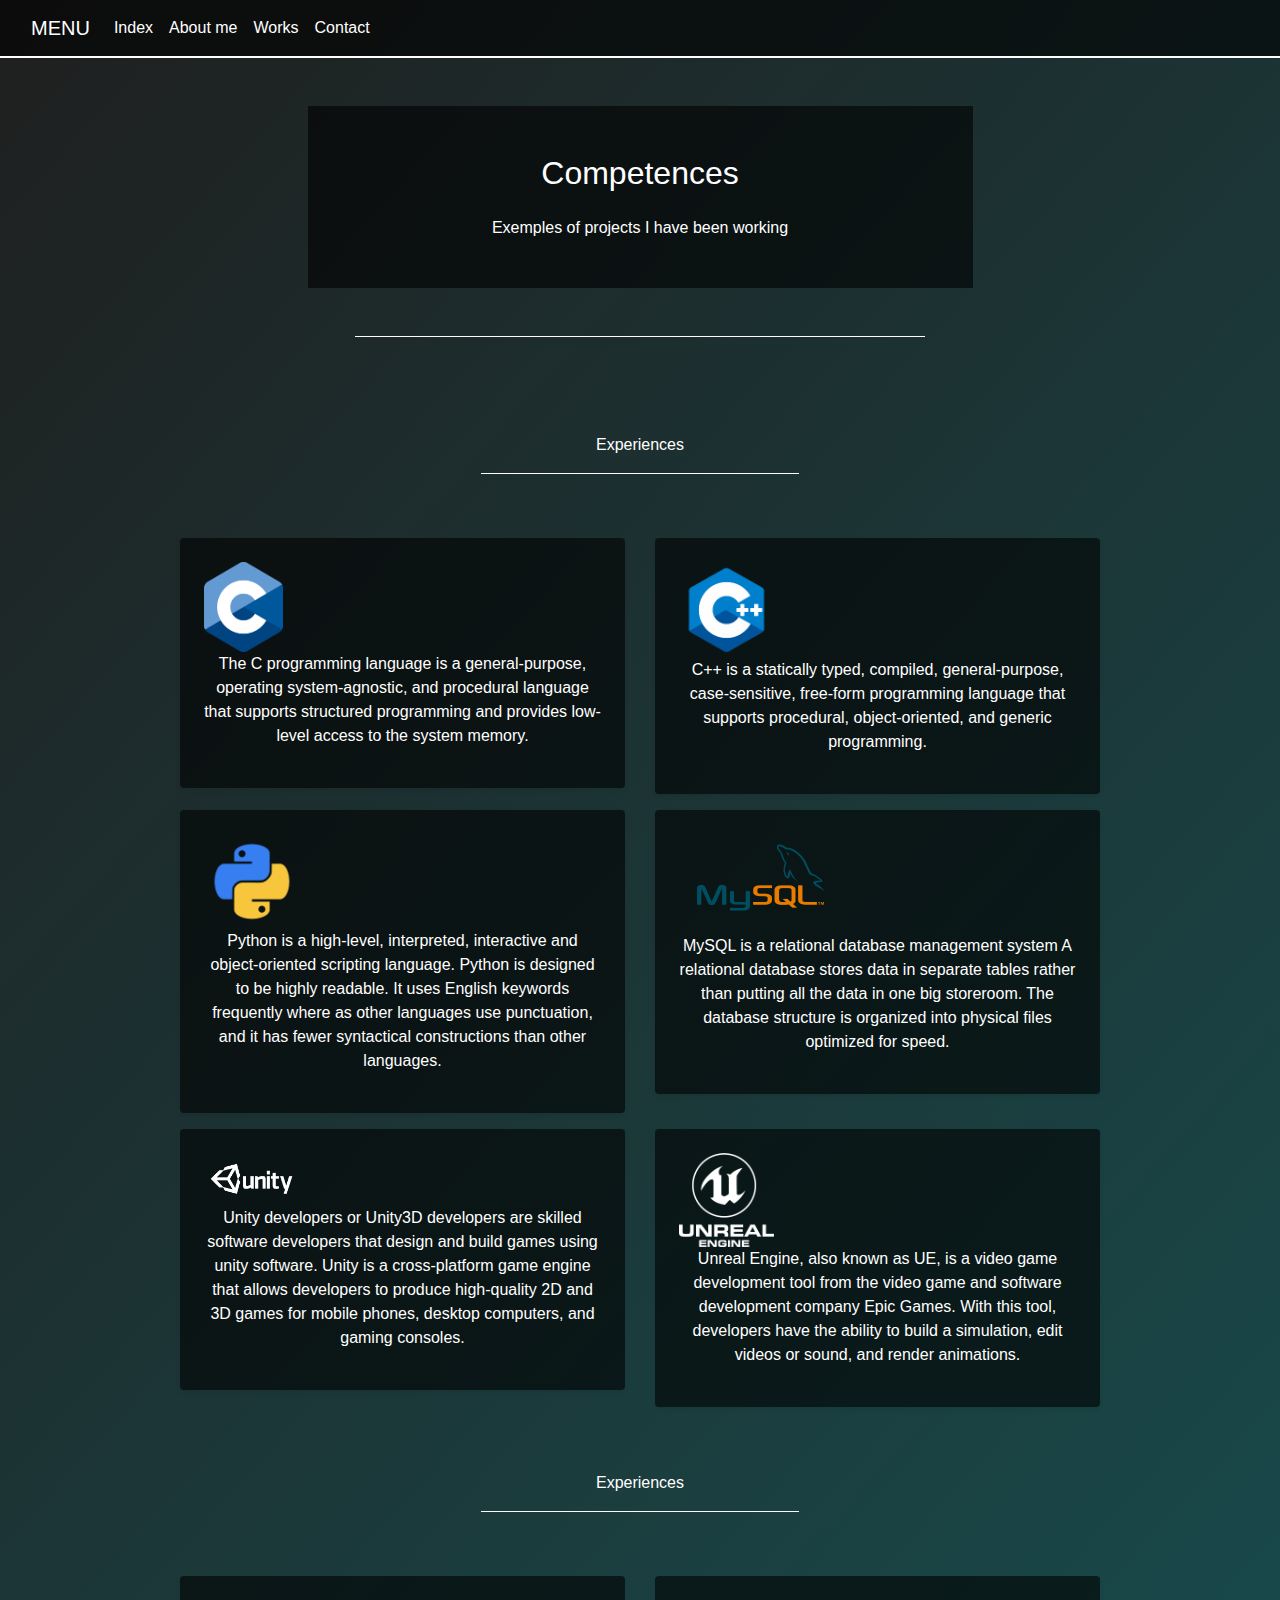
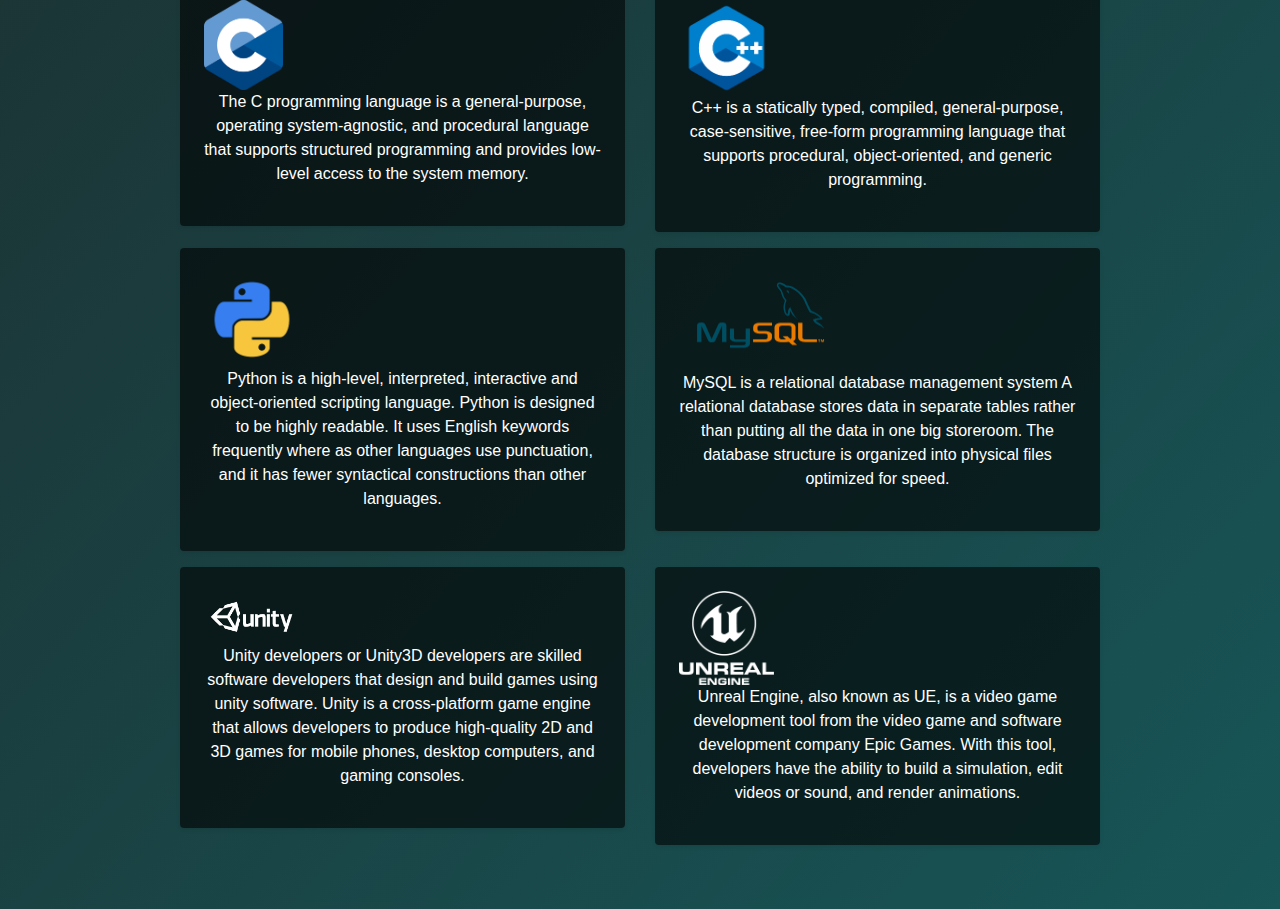
==== about.html @ 414ab6cb "v3" ====
<!doctype html>
<html lang="en">

<head>
  <!-- Required Meta Tags -->
  <meta charset="utf-8">
  <meta name="viewport" content="width=device-width, initial-scale=1">

  <!-- Document Title, Description, and Author -->
  <title>TRAN Jimmy</title>
  <meta name="description" content="portfolio">
  <meta name="author" content="Jimmy">

  <link rel="stylesheet" href="https://cdn.jsdelivr.net/npm/bootstrap@4.3.1/dist/css/bootstrap.min.css" integrity="sha384-ggOyR0iXCbMQv3Xipma34MD+dH/1fQ784/j6cY/iJTQUOhcWr7x9JvoRxT2MZw1T" crossorigin="anonymous">
  <link rel="stylesheet" href="assets/css/styles.css">

</head>

<body class="diagonal-gradient-background">
  <!-- Header -->
  <header id="header">

    <!-- Navbar 1 - Bootstrap Brain Component -->
    <nav class="navbar navbar-expand-lg navbar-light " style="border-bottom: 2px solid #ffffff; background: rgba(0, 0, 0, 0.6)">
      <div class="container-fluid ">
        <a class="navbar-brand text-white" href="#">MENU</a>
        <button class="navbar-toggler" type="button" data-bs-toggle="collapse" data-bs-target="#navbarNav" aria-controls="navbarNav" aria-expanded="false" aria-label="Toggle navigation">
          <span class="navbar-toggler-icon"></span>
        </button>
        <div class="collapse navbar-collapse" id="navbarNav">
          <ul class="navbar-nav">
            <li class="nav-item">
              <a class="nav-link text-white" href="index.html">Index</a>
            </li>
            <li class="nav-item">
              <a class="nav-link text-white" href="about.html">About me</a>
            </li>
            <li class="nav-item">
              <a class="nav-link text-white" href="portfolio.html">Works</a>
            </li>
            <li class="nav-item">
              <a class="nav-link text-white" href="contact.html">Contact</a>
            </li>
          </ul>
        </div>
      </div>
    </nav>



  </header>

  <!-- Main -->
  <main id="main">



    <!-- Skill 1 - Bootstrap Brain Component -->
    <section class=" py-5 py-md-8 py-xl-10">
      <div class="container">
        <div class="row justify-content-md-center">
          <div class="col-12 col-md-10 col-lg-8 col-xl-7 col-xxl-6" style="background: rgba(0, 0, 0, 0.6)">
            <h2 class="mt-5 mb-4 display-5 text-center text-white ">Competences</h2>
            <p class="text-white mb-5 text-center">Exemples of projects I have been working</p>
          </div>
          <hr class="w-50 mx-auto mb-5 mt-5 mb-xl-9 border-white">
        </div>
      </div>

      <section class=" py-5 py-md-8 py-xl-10">
        <div class="container">
          <div class="row justify-content-md-center">
            <div class="col-12 col-md-10 col-lg-8 col-xl-7 col-xxl-6">
              <p>Experiences</p>
              <hr class="w-50 mx-auto  border-white">
            </div>
          </div>
        </div>
      </section>

      <div class="container overflow-hidden">
        <div class="row justify-content-xl-center gy-3 gy-sm-4">
          <div class="col-12 col-sm-6 col-xl-5 mb-3">
            <div class=" rounded shadow-sm p-3 p-md-4 p-xxl-5" style="background: rgba(0, 0, 0, 0.6)">
              <img class="card-img-top" style="width: 20%" src="assets/img/logo/c.png" alt="Card image cap">
              <p>The C programming language is a general-purpose, operating system-agnostic, and procedural language that supports structured programming and provides low-level access to the system memory.</p>

            </div>
          </div>
          <div class="col-12 col-sm-6 col-xl-5 mb-3">
            <div class=" rounded shadow-sm p-3 p-md-4 p-xxl-5" style="background: rgba(0, 0, 0, 0.6)">
              <img class="card-img-top" style="width: 24%" src="assets/img/logo/cpp.png" alt="Card image cap">
              <p>C++ is a statically typed, compiled, general-purpose, case-sensitive, free-form programming language that supports procedural, object-oriented, and generic programming.</p>

            </div>
          </div>
          <div class="col-12 col-sm-6 col-xl-5 mb-3">
            <div class=" rounded shadow-sm p-3 p-md-4 p-xxl-5" style="background: rgba(0, 0, 0, 0.6)">
              <img class="card-img-top" style="width: 24%" src="assets/img/logo/python.png" alt="Card image cap">
              <p>Python is a high-level, interpreted, interactive and object-oriented scripting language. Python is designed to be highly readable. It uses English keywords frequently where as other languages use punctuation, and it has fewer syntactical constructions than other languages.</p>

            </div>
          </div>
          <div class="col-12 col-sm-6 col-xl-5 mb-3">
            <div class=" rounded shadow-sm p-3 p-md-4 p-xxl-5" style="background: rgba(0, 0, 0, 0.6)">
              <img class="card-img-top" style="width: 40%" src="assets/img/logo/mysql.png" alt="Card image cap">
              <p>MySQL is a relational database management system
                A relational database stores data in separate tables rather than putting all the data in one big storeroom. The database structure is organized into physical files optimized for speed.</p>

            </div>
          </div>
          <div class="col-12 col-sm-6 col-xl-5 mb-3">
            <div class=" rounded shadow-sm p-3 p-md-4 p-xxl-5" style="background: rgba(0, 0, 0, 0.6)">
              <img class="card-img-top" style="width: 24%" src="assets/img/logo/unity.png" alt="Card image cap">
            <p>Unity developers or Unity3D developers are skilled software developers that design and build games using unity software. Unity is a cross-platform game engine that allows developers to produce high-quality 2D and 3D games for mobile phones, desktop computers, and gaming consoles.</p>

          </div>
        </div>
          <div class="col-12 col-sm-6 col-xl-5 mb-3">
            <div class=" rounded shadow-sm p-3 p-md-4 p-xxl-5" style="background: rgba(0, 0, 0, 0.6)">
              <img class="card-img-top" style="width: 24%" src="assets/img/logo/unreal.png" alt="Card image cap">
              <p>Unreal Engine, also known as UE, is a video game development tool from the video game and software development company Epic Games. With this tool, developers have the ability to build a simulation, edit videos or sound, and render animations.</p>

            </div>
          </div>
        </div>
      </div>



      <section class=" py-5 py-md-8 py-xl-10">
        <div class="container">
          <div class="row justify-content-md-center">
            <div class="col-12 col-md-10 col-lg-8 col-xl-7 col-xxl-6">
              <p>Experiences</p>
              <hr class="w-50 mx-auto  border-white">
            </div>
          </div>
        </div>
      </section>

      <div class="container overflow-hidden">
        <div class="row justify-content-xl-center gy-3 gy-sm-4">
          <div class="col-12 col-sm-6 col-xl-5 mb-3">
            <div class=" rounded shadow-sm p-3 p-md-4 p-xxl-5" style="background: rgba(0, 0, 0, 0.6)">
              <img class="card-img-top" style="width: 20%" src="assets/img/logo/c.png" alt="Card image cap">
              <p>The C programming language is a general-purpose, operating system-agnostic, and procedural language that supports structured programming and provides low-level access to the system memory.</p>

            </div>
          </div>
          <div class="col-12 col-sm-6 col-xl-5 mb-3">
            <div class=" rounded shadow-sm p-3 p-md-4 p-xxl-5" style="background: rgba(0, 0, 0, 0.6)">
              <img class="card-img-top" style="width: 24%" src="assets/img/logo/cpp.png" alt="Card image cap">
              <p>C++ is a statically typed, compiled, general-purpose, case-sensitive, free-form programming language that supports procedural, object-oriented, and generic programming.</p>

            </div>
          </div>
          <div class="col-12 col-sm-6 col-xl-5 mb-3">
            <div class=" rounded shadow-sm p-3 p-md-4 p-xxl-5" style="background: rgba(0, 0, 0, 0.6)">
              <img class="card-img-top" style="width: 24%" src="assets/img/logo/python.png" alt="Card image cap">
              <p>Python is a high-level, interpreted, interactive and object-oriented scripting language. Python is designed to be highly readable. It uses English keywords frequently where as other languages use punctuation, and it has fewer syntactical constructions than other languages.</p>

            </div>
          </div>
          <div class="col-12 col-sm-6 col-xl-5 mb-3">
            <div class=" rounded shadow-sm p-3 p-md-4 p-xxl-5" style="background: rgba(0, 0, 0, 0.6)">
              <img class="card-img-top" style="width: 40%" src="assets/img/logo/mysql.png" alt="Card image cap">
              <p>MySQL is a relational database management system
                A relational database stores data in separate tables rather than putting all the data in one big storeroom. The database structure is organized into physical files optimized for speed.</p>

            </div>
          </div>
          <div class="col-12 col-sm-6 col-xl-5 mb-3">
            <div class=" rounded shadow-sm p-3 p-md-4 p-xxl-5" style="background: rgba(0, 0, 0, 0.6)">
              <img class="card-img-top" style="width: 24%" src="assets/img/logo/unity.png" alt="Card image cap">
              <p>Unity developers or Unity3D developers are skilled software developers that design and build games using unity software. Unity is a cross-platform game engine that allows developers to produce high-quality 2D and 3D games for mobile phones, desktop computers, and gaming consoles.</p>

            </div>
          </div>
          <div class="col-12 col-sm-6 col-xl-5 mb-3">
            <div class=" rounded shadow-sm p-3 p-md-4 p-xxl-5" style="background: rgba(0, 0, 0, 0.6)">
              <img class="card-img-top" style="width: 24%" src="assets/img/logo/unreal.png" alt="Card image cap">
              <p>Unreal Engine, also known as UE, is a video game development tool from the video game and software development company Epic Games. With this tool, developers have the ability to build a simulation, edit videos or sound, and render animations.</p>

            </div>
          </div>
        </div>
      </div>



    </section>

  </main>



  <!-- Javascript Files: Vendors -->
  <script src="https://unpkg.com/bootstrap@5.3.0/dist/js/bootstrap.bundle.min.js"></script>

</body>

</html>
---- assets/css/styles.css ----
.timeline-with-icons {
    border-left: 1px solid hsl(0, 0%, 90%);
    position: relative;
    list-style: none;
}

.timeline-with-icons .timeline-item {
    position: relative;
}

.timeline-with-icons .timeline-item:after {
    position: absolute;
    display: block;
    top: 0;
}

.timeline-with-icons .timeline-icon {
    position: absolute;
    left: -55px;
    background-color: hsl(217, 88.2%, 90%);
    color: hsl(217, 88.8%, 35.1%);
    border-radius: 50%;
    height: 31px;
    width: 31px;
    display: flex;
    align-items: center;
    justify-content: center;
}

body {
    background: linear-gradient(132deg, #1f1f1f, #00f7ff);
    background-size: 400% 400%;
    animation: BackgroundGradient 200s ease infinite;
}

@keyframes BackgroundGradient {
    0% {background-position: 0% 50%;}
    50% {background-position: 100% 50%;}
    100% {background-position: 0% 50%;}
}
p {
    color: white;
    text-align: center;
}

li {
    color: white;
}

h3 {
    color: white;
}
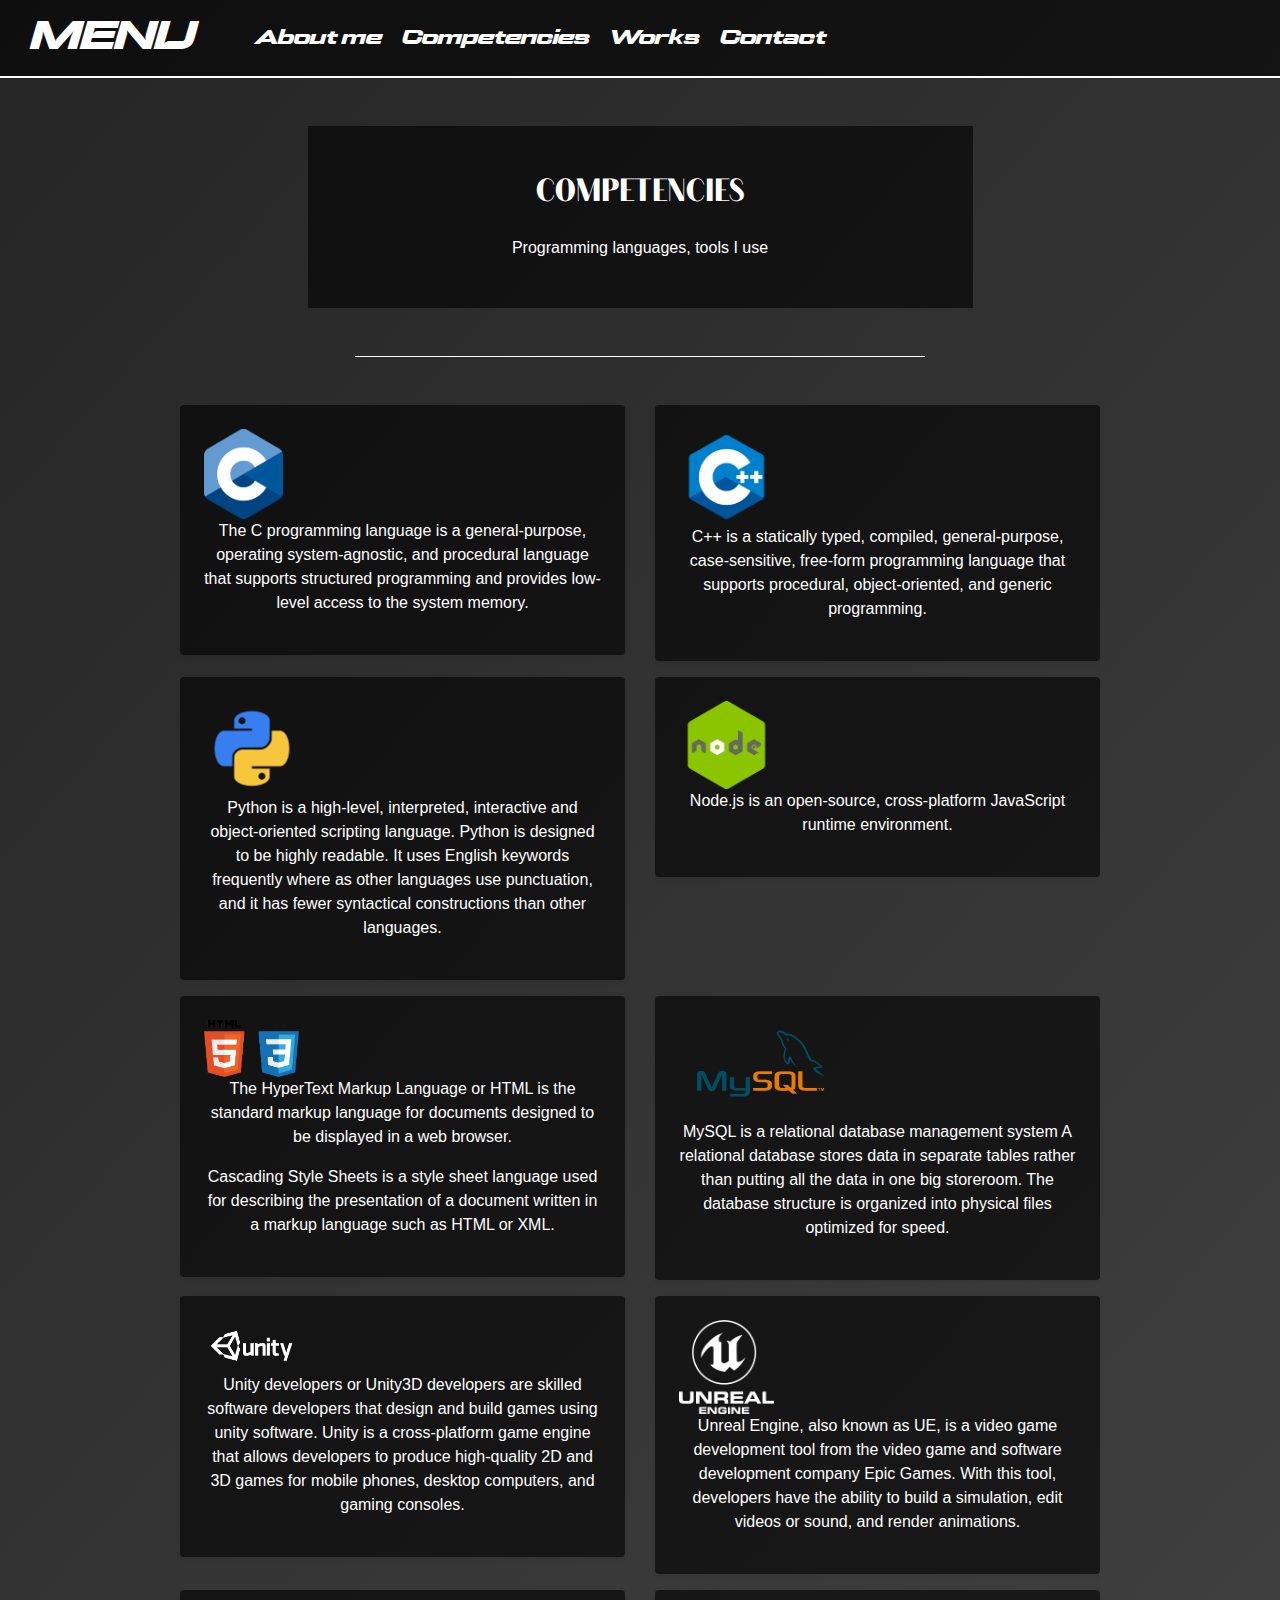
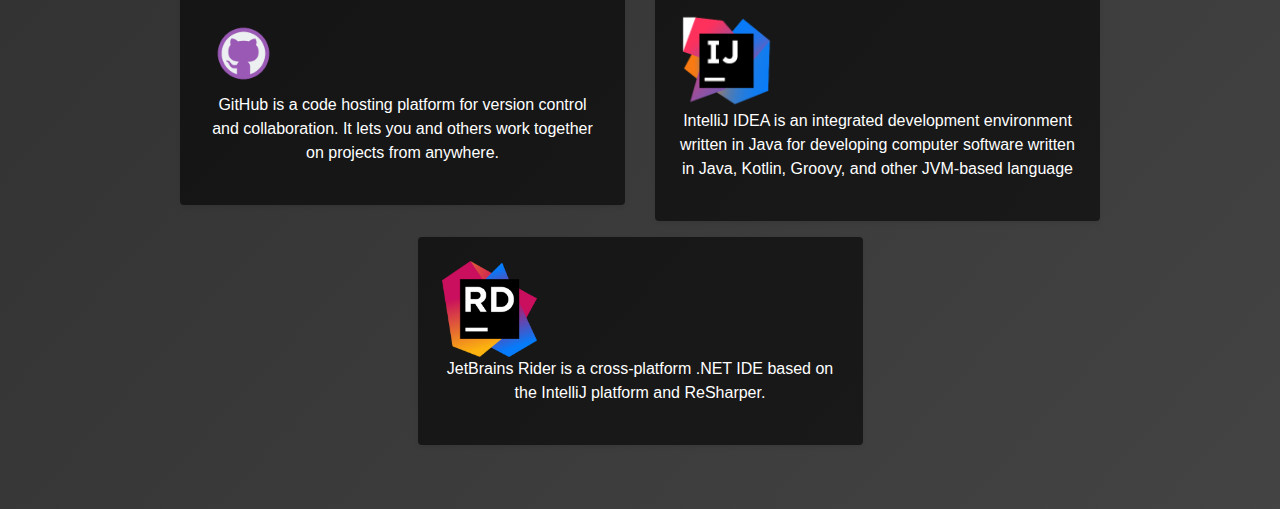
==== commit bd44721d: "v5 - nav" ====
--- a/about.html
+++ b/about.html
@@ -2,201 +2,177 @@
 <html lang="en">
 
 <head>
-  <!-- Required Meta Tags -->
-  <meta charset="utf-8">
-  <meta name="viewport" content="width=device-width, initial-scale=1">
+    <!-- Required Meta Tags -->
+    <meta charset="utf-8">
+    <meta name="viewport" content="width=device-width, initial-scale=1">
 
-  <!-- Document Title, Description, and Author -->
-  <title>TRAN Jimmy</title>
-  <meta name="description" content="portfolio">
-  <meta name="author" content="Jimmy">
+    <!-- Document Title, Description, and Author -->
+    <title>TRAN Jimmy</title>
+    <meta name="description" content="portfolio">
+    <meta name="author" content="Jimmy">
 
-  <link rel="stylesheet" href="https://cdn.jsdelivr.net/npm/bootstrap@4.3.1/dist/css/bootstrap.min.css" integrity="sha384-ggOyR0iXCbMQv3Xipma34MD+dH/1fQ784/j6cY/iJTQUOhcWr7x9JvoRxT2MZw1T" crossorigin="anonymous">
-  <link rel="stylesheet" href="assets/css/styles.css">
+    <link rel="stylesheet" href="https://cdn.jsdelivr.net/npm/bootstrap@4.3.1/dist/css/bootstrap.min.css"
+          integrity="sha384-ggOyR0iXCbMQv3Xipma34MD+dH/1fQ784/j6cY/iJTQUOhcWr7x9JvoRxT2MZw1T" crossorigin="anonymous">
+    <link rel="stylesheet" href="assets/css/styles.css">
 
 </head>
 
 <body class="diagonal-gradient-background">
-  <!-- Header -->
-  <header id="header">
-
+<!-- Header -->
+<header id="header">
     <!-- Navbar 1 - Bootstrap Brain Component -->
-    <nav class="navbar navbar-expand-lg navbar-light " style="border-bottom: 2px solid #ffffff; background: rgba(0, 0, 0, 0.6)">
-      <div class="container-fluid ">
-        <a class="navbar-brand text-white" href="#">MENU</a>
-        <button class="navbar-toggler" type="button" data-bs-toggle="collapse" data-bs-target="#navbarNav" aria-controls="navbarNav" aria-expanded="false" aria-label="Toggle navigation">
-          <span class="navbar-toggler-icon"></span>
-        </button>
-        <div class="collapse navbar-collapse" id="navbarNav">
-          <ul class="navbar-nav">
-            <li class="nav-item">
-              <a class="nav-link text-white" href="index.html">Index</a>
-            </li>
-            <li class="nav-item">
-              <a class="nav-link text-white" href="about.html">About me</a>
-            </li>
-            <li class="nav-item">
-              <a class="nav-link text-white" href="portfolio.html">Works</a>
-            </li>
-            <li class="nav-item">
-              <a class="nav-link text-white" href="contact.html">Contact</a>
-            </li>
-          </ul>
+    <nav class="navbar navbar-expand-lg navbar-light "
+         style="border-bottom: 2px solid #ffffff; background: rgba(0, 0, 0, 0.6)">
+        <div class="container-fluid ">
+            <a class="navbar-title" style="color: white">MENU</a>
+            <button aria-controls="navbarNav" aria-expanded="false" aria-label="Toggle navigation"
+                    class="navbar-toggler"
+                    data-bs-target="#navbarNav" data-bs-toggle="collapse" type="button">
+                <span class="navbar-toggler-icon"></span>
+            </button>
+            <div class="collapse navbar-collapse" id="navbarNav">
+                <ul class="navbar-nav">
+                    <li class="nav-item">
+                        <a class="navbar-links" href="index.html">About me</a>
+                    </li>
+                    <li class="nav-item">
+                        <a class="navbar-links" href="about.html">Competencies</a>
+                    </li>
+                    <li class="nav-item">
+                        <a class="navbar-links" href="portfolio.html">Works</a>
+                    </li>
+                    <li class="nav-item">
+                        <a class="navbar-links" href="contact.html">Contact</a>
+                    </li>
+                </ul>
+            </div>
         </div>
-      </div>
     </nav>
 
 
+</header>
+<!-- Main -->
+<main id="main">
+    <!-- Skill 1 - Bootstrap Brain Component -->
+    <section class=" py-5 py-md-8 py-xl-10">
+        <div class="container">
+            <div class="row justify-content-md-center">
+                <div class="col-12 col-md-10 col-lg-8 col-xl-7 col-xxl-6" style="background: rgba(0, 0, 0, 0.6)">
+                    <h2 class="mt-5 mb-4 display-5 text-center text-white ">Competencies</h2>
+                    <p class="text-white mb-5 text-center">Programming languages, tools I use</p>
+                </div>
+                <hr class="w-50 mx-auto mb-5 mt-5 mb-xl-9 border-white">
+            </div>
+        </div>
+        <div class="container overflow-hidden">
+            <div class="row justify-content-xl-center gy-3 gy-sm-4">
+                <div class="col-12 col-sm-6 col-xl-5 mb-3">
+                    <div class=" rounded shadow-sm p-3 p-md-4 p-xxl-5" style="background: rgba(0, 0, 0, 0.6)">
+                        <img class="card-img-top" style="width: 20%" src="assets/img/logo/c.png" alt="Card image cap">
+                        <p>The C programming language is a general-purpose, operating system-agnostic, and procedural
+                            language that supports structured programming and provides low-level access to the system
+                            memory.</p>
+                    </div>
+                </div>
+                <div class="col-12 col-sm-6 col-xl-5 mb-3">
+                    <div class=" rounded shadow-sm p-3 p-md-4 p-xxl-5" style="background: rgba(0, 0, 0, 0.6)">
+                        <img class="card-img-top" style="width: 24%" src="assets/img/logo/cpp.png" alt="Card image cap">
+                        <p>C++ is a statically typed, compiled, general-purpose, case-sensitive, free-form programming
+                            language that supports procedural, object-oriented, and generic programming.</p>
+                    </div>
+                </div>
+                <div class="col-12 col-sm-6 col-xl-5 mb-3">
+                    <div class=" rounded shadow-sm p-3 p-md-4 p-xxl-5" style="background: rgba(0, 0, 0, 0.6)">
+                        <img class="card-img-top" style="width: 24%" src="assets/img/logo/python.png"
+                             alt="Card image cap">
+                        <p>Python is a high-level, interpreted, interactive and object-oriented scripting language.
+                            Python is designed to be highly readable. It uses English keywords frequently where as other
+                            languages use punctuation, and it has fewer syntactical constructions than other
+                            languages.</p>
+                    </div>
+                </div>
+                <div class="col-12 col-sm-6 col-xl-5 mb-3">
+                    <div class=" rounded shadow-sm p-3 p-md-4 p-xxl-5" style="background: rgba(0, 0, 0, 0.6)">
+                        <img class="card-img-top" style="width: 24%" src="assets/img/logo/nodejs.png"
+                             alt="Card image cap">
+                        <p>Node.js is an open-source, cross-platform JavaScript runtime environment.</p>
+                    </div>
+                </div>
+                <div class="col-12 col-sm-6 col-xl-5 mb-3">
+                    <div class=" rounded shadow-sm p-3 p-md-4 p-xxl-5" style="background: rgba(0, 0, 0, 0.6)">
+                        <img class="card-img-top" style="width: 24%" src="assets/img/logo/htmlcss.png"
+                             alt="Card image cap">
+                        <p>The HyperText Markup Language or HTML is the standard markup language for documents designed
+                            to be displayed in a web browser.</p>
+                        <p>Cascading Style Sheets is a style sheet language used for describing the presentation of a
+                            document written in a markup language such as HTML or XML.</p>
+                    </div>
+                </div>
+                <div class="col-12 col-sm-6 col-xl-5 mb-3">
+                    <div class=" rounded shadow-sm p-3 p-md-4 p-xxl-5" style="background: rgba(0, 0, 0, 0.6)">
+                        <img class="card-img-top" style="width: 40%" src="assets/img/logo/mysql.png"
+                             alt="Card image cap">
+                        <p>MySQL is a relational database management system
+                            A relational database stores data in separate tables rather than putting all the data in one
+                            big storeroom. The database structure is organized into physical files optimized for
+                            speed.</p>
+                    </div>
+                </div>
+                <div class="col-12 col-sm-6 col-xl-5 mb-3">
+                    <div class=" rounded shadow-sm p-3 p-md-4 p-xxl-5" style="background: rgba(0, 0, 0, 0.6)">
+                        <img class="card-img-top" style="width: 24%" src="assets/img/logo/unity.png"
+                             alt="Card image cap">
+                        <p>Unity developers or Unity3D developers are skilled software developers that design and build
+                            games using unity software. Unity is a cross-platform game engine that allows developers to
+                            produce high-quality 2D and 3D games for mobile phones, desktop computers, and gaming
+                            consoles.</p>
+                    </div>
+                </div>
+                <div class="col-12 col-sm-6 col-xl-5 mb-3">
+                    <div class=" rounded shadow-sm p-3 p-md-4 p-xxl-5" style="background: rgba(0, 0, 0, 0.6)">
+                        <img class="card-img-top" style="width: 24%" src="assets/img/logo/unreal.png"
+                             alt="Card image cap">
+                        <p>Unreal Engine, also known as UE, is a video game development tool from the video game and
+                            software development company Epic Games. With this tool, developers have the ability to
+                            build a simulation, edit videos or sound, and render animations.</p>
+                    </div>
+                </div>
+            </div>
+        </div>
+        <div class="container overflow-hidden">
+            <div class="row justify-content-xl-center gy-3 gy-sm-4">
+                <div class="col-12 col-sm-6 col-xl-5 mb-3">
+                    <div class=" rounded shadow-sm p-3 p-md-4 p-xxl-5" style="background: rgba(0, 0, 0, 0.6)">
+                        <img class="card-img-top" style="width: 20%" src="assets/img/logo/git.png" alt="Card image cap">
+                        <p>GitHub is a code hosting platform for version control and collaboration. It lets you and
+                            others work together on projects from anywhere.</p>
+                    </div>
+                </div>
+                <div class="col-12 col-sm-6 col-xl-5 mb-3">
+                    <div class=" rounded shadow-sm p-3 p-md-4 p-xxl-5" style="background: rgba(0, 0, 0, 0.6)">
+                        <img class="card-img-top" style="width: 24%" src="assets/img/logo/idea.png"
+                             alt="Card image cap">
+                        <p>IntelliJ IDEA is an integrated development environment written in Java for developing
+                            computer software written in Java, Kotlin, Groovy, and other JVM-based language</p>
+                    </div>
+                </div>
+                <div class="col-12 col-sm-6 col-xl-5 mb-3">
+                    <div class=" rounded shadow-sm p-3 p-md-4 p-xxl-5" style="background: rgba(0, 0, 0, 0.6)">
+                        <img class="card-img-top" style="width: 24%" src="assets/img/logo/rider.png"
+                             alt="Card image cap">
+                        <p>JetBrains Rider is a cross-platform .NET IDE based on the IntelliJ platform and
+                            ReSharper.</p>
+                    </div>
+                </div>
+            </div>
+        </div>
+    </section>
 
-  </header>
-
-  <!-- Main -->
-  <main id="main">
+</main>
 
 
-
-    <!-- Skill 1 - Bootstrap Brain Component -->
-    <section class=" py-5 py-md-8 py-xl-10">
-      <div class="container">
-        <div class="row justify-content-md-center">
-          <div class="col-12 col-md-10 col-lg-8 col-xl-7 col-xxl-6" style="background: rgba(0, 0, 0, 0.6)">
-            <h2 class="mt-5 mb-4 display-5 text-center text-white ">Competences</h2>
-            <p class="text-white mb-5 text-center">Exemples of projects I have been working</p>
-          </div>
-          <hr class="w-50 mx-auto mb-5 mt-5 mb-xl-9 border-white">
-        </div>
-      </div>
-
-      <section class=" py-5 py-md-8 py-xl-10">
-        <div class="container">
-          <div class="row justify-content-md-center">
-            <div class="col-12 col-md-10 col-lg-8 col-xl-7 col-xxl-6">
-              <p>Experiences</p>
-              <hr class="w-50 mx-auto  border-white">
-            </div>
-          </div>
-        </div>
-      </section>
-
-      <div class="container overflow-hidden">
-        <div class="row justify-content-xl-center gy-3 gy-sm-4">
-          <div class="col-12 col-sm-6 col-xl-5 mb-3">
-            <div class=" rounded shadow-sm p-3 p-md-4 p-xxl-5" style="background: rgba(0, 0, 0, 0.6)">
-              <img class="card-img-top" style="width: 20%" src="assets/img/logo/c.png" alt="Card image cap">
-              <p>The C programming language is a general-purpose, operating system-agnostic, and procedural language that supports structured programming and provides low-level access to the system memory.</p>
-
-            </div>
-          </div>
-          <div class="col-12 col-sm-6 col-xl-5 mb-3">
-            <div class=" rounded shadow-sm p-3 p-md-4 p-xxl-5" style="background: rgba(0, 0, 0, 0.6)">
-              <img class="card-img-top" style="width: 24%" src="assets/img/logo/cpp.png" alt="Card image cap">
-              <p>C++ is a statically typed, compiled, general-purpose, case-sensitive, free-form programming language that supports procedural, object-oriented, and generic programming.</p>
-
-            </div>
-          </div>
-          <div class="col-12 col-sm-6 col-xl-5 mb-3">
-            <div class=" rounded shadow-sm p-3 p-md-4 p-xxl-5" style="background: rgba(0, 0, 0, 0.6)">
-              <img class="card-img-top" style="width: 24%" src="assets/img/logo/python.png" alt="Card image cap">
-              <p>Python is a high-level, interpreted, interactive and object-oriented scripting language. Python is designed to be highly readable. It uses English keywords frequently where as other languages use punctuation, and it has fewer syntactical constructions than other languages.</p>
-
-            </div>
-          </div>
-          <div class="col-12 col-sm-6 col-xl-5 mb-3">
-            <div class=" rounded shadow-sm p-3 p-md-4 p-xxl-5" style="background: rgba(0, 0, 0, 0.6)">
-              <img class="card-img-top" style="width: 40%" src="assets/img/logo/mysql.png" alt="Card image cap">
-              <p>MySQL is a relational database management system
-                A relational database stores data in separate tables rather than putting all the data in one big storeroom. The database structure is organized into physical files optimized for speed.</p>
-
-            </div>
-          </div>
-          <div class="col-12 col-sm-6 col-xl-5 mb-3">
-            <div class=" rounded shadow-sm p-3 p-md-4 p-xxl-5" style="background: rgba(0, 0, 0, 0.6)">
-              <img class="card-img-top" style="width: 24%" src="assets/img/logo/unity.png" alt="Card image cap">
-            <p>Unity developers or Unity3D developers are skilled software developers that design and build games using unity software. Unity is a cross-platform game engine that allows developers to produce high-quality 2D and 3D games for mobile phones, desktop computers, and gaming consoles.</p>
-
-          </div>
-        </div>
-          <div class="col-12 col-sm-6 col-xl-5 mb-3">
-            <div class=" rounded shadow-sm p-3 p-md-4 p-xxl-5" style="background: rgba(0, 0, 0, 0.6)">
-              <img class="card-img-top" style="width: 24%" src="assets/img/logo/unreal.png" alt="Card image cap">
-              <p>Unreal Engine, also known as UE, is a video game development tool from the video game and software development company Epic Games. With this tool, developers have the ability to build a simulation, edit videos or sound, and render animations.</p>
-
-            </div>
-          </div>
-        </div>
-      </div>
-
-
-
-      <section class=" py-5 py-md-8 py-xl-10">
-        <div class="container">
-          <div class="row justify-content-md-center">
-            <div class="col-12 col-md-10 col-lg-8 col-xl-7 col-xxl-6">
-              <p>Experiences</p>
-              <hr class="w-50 mx-auto  border-white">
-            </div>
-          </div>
-        </div>
-      </section>
-
-      <div class="container overflow-hidden">
-        <div class="row justify-content-xl-center gy-3 gy-sm-4">
-          <div class="col-12 col-sm-6 col-xl-5 mb-3">
-            <div class=" rounded shadow-sm p-3 p-md-4 p-xxl-5" style="background: rgba(0, 0, 0, 0.6)">
-              <img class="card-img-top" style="width: 20%" src="assets/img/logo/c.png" alt="Card image cap">
-              <p>The C programming language is a general-purpose, operating system-agnostic, and procedural language that supports structured programming and provides low-level access to the system memory.</p>
-
-            </div>
-          </div>
-          <div class="col-12 col-sm-6 col-xl-5 mb-3">
-            <div class=" rounded shadow-sm p-3 p-md-4 p-xxl-5" style="background: rgba(0, 0, 0, 0.6)">
-              <img class="card-img-top" style="width: 24%" src="assets/img/logo/cpp.png" alt="Card image cap">
-              <p>C++ is a statically typed, compiled, general-purpose, case-sensitive, free-form programming language that supports procedural, object-oriented, and generic programming.</p>
-
-            </div>
-          </div>
-          <div class="col-12 col-sm-6 col-xl-5 mb-3">
-            <div class=" rounded shadow-sm p-3 p-md-4 p-xxl-5" style="background: rgba(0, 0, 0, 0.6)">
-              <img class="card-img-top" style="width: 24%" src="assets/img/logo/python.png" alt="Card image cap">
-              <p>Python is a high-level, interpreted, interactive and object-oriented scripting language. Python is designed to be highly readable. It uses English keywords frequently where as other languages use punctuation, and it has fewer syntactical constructions than other languages.</p>
-
-            </div>
-          </div>
-          <div class="col-12 col-sm-6 col-xl-5 mb-3">
-            <div class=" rounded shadow-sm p-3 p-md-4 p-xxl-5" style="background: rgba(0, 0, 0, 0.6)">
-              <img class="card-img-top" style="width: 40%" src="assets/img/logo/mysql.png" alt="Card image cap">
-              <p>MySQL is a relational database management system
-                A relational database stores data in separate tables rather than putting all the data in one big storeroom. The database structure is organized into physical files optimized for speed.</p>
-
-            </div>
-          </div>
-          <div class="col-12 col-sm-6 col-xl-5 mb-3">
-            <div class=" rounded shadow-sm p-3 p-md-4 p-xxl-5" style="background: rgba(0, 0, 0, 0.6)">
-              <img class="card-img-top" style="width: 24%" src="assets/img/logo/unity.png" alt="Card image cap">
-              <p>Unity developers or Unity3D developers are skilled software developers that design and build games using unity software. Unity is a cross-platform game engine that allows developers to produce high-quality 2D and 3D games for mobile phones, desktop computers, and gaming consoles.</p>
-
-            </div>
-          </div>
-          <div class="col-12 col-sm-6 col-xl-5 mb-3">
-            <div class=" rounded shadow-sm p-3 p-md-4 p-xxl-5" style="background: rgba(0, 0, 0, 0.6)">
-              <img class="card-img-top" style="width: 24%" src="assets/img/logo/unreal.png" alt="Card image cap">
-              <p>Unreal Engine, also known as UE, is a video game development tool from the video game and software development company Epic Games. With this tool, developers have the ability to build a simulation, edit videos or sound, and render animations.</p>
-
-            </div>
-          </div>
-        </div>
-      </div>
-
-
-
-    </section>
-
-  </main>
-
-
-
-  <!-- Javascript Files: Vendors -->
-  <script src="https://unpkg.com/bootstrap@5.3.0/dist/js/bootstrap.bundle.min.js"></script>
+<!-- Javascript Files: Vendors -->
+<script src="https://unpkg.com/bootstrap@5.3.0/dist/js/bootstrap.bundle.min.js"></script>
 
 </body>
 
--- a/assets/css/styles.css
+++ b/assets/css/styles.css
@@ -1,3 +1,18 @@
+
+@font-face {
+    font-family: 'Wavehaus';
+    src: url('../fonts/Wavehaus.otf');
+    font-weight: normal;
+    font-style: normal;
+}
+
+@font-face {
+    font-family: 'Stuxiiy';
+    src: url('../fonts/Stuxiiy.ttf');
+    font-weight: normal;
+    font-style: normal;
+}
+
 .timeline-with-icons {
     border-left: 1px solid hsl(0, 0%, 90%);
     position: relative;
@@ -28,9 +43,9 @@
 }
 
 body {
-    background: linear-gradient(132deg, #1f1f1f, #00f7ff);
+    background: linear-gradient(132deg, #252525, #9f9f9f);
     background-size: 400% 400%;
-    animation: BackgroundGradient 200s ease infinite;
+    animation: BackgroundGradient 200s ease infinite
 }
 
 @keyframes BackgroundGradient {
@@ -45,9 +60,39 @@
 
 li {
     color: white;
+    font-family: 'Wavehaus';
+
 }
 
 h3 {
     color: white;
+    font-family: 'Wavehaus';
+
 }
 
+h2 {
+    color: white;
+    text-align: center;
+    font-family: 'Wavehaus';
+
+}
+
+body::-webkit-scrollbar{
+    display: none;
+}
+
+.navbar-title {
+    color: white;
+    font-family: 'Stuxiiy';
+    font-size: 40px;
+    padding-right: 60px;
+}
+
+.navbar-links {
+    color: white;
+    font-family: 'Stuxiiy';
+    font-size: 20px;
+    padding-right: 20px;
+}
+
+.navbar-links:hover { color: #b6b6b6; text-decoration: none;}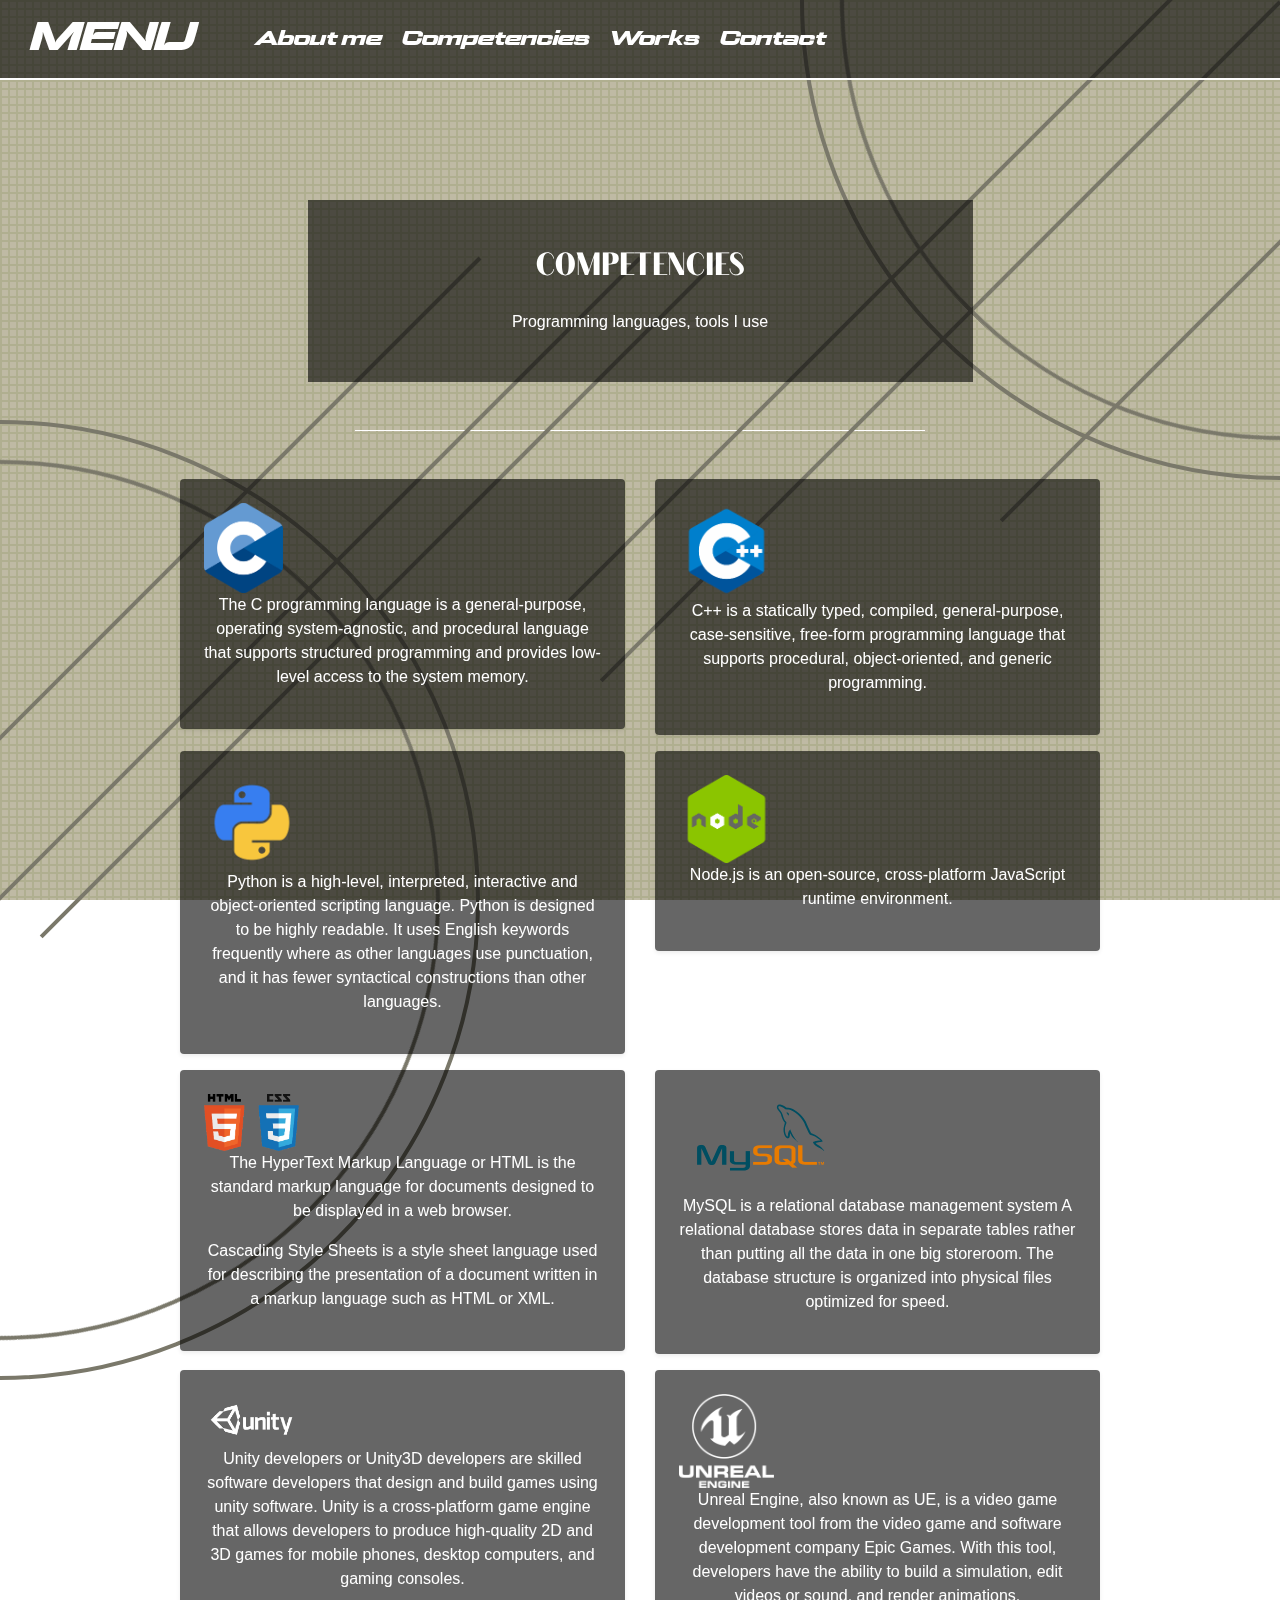
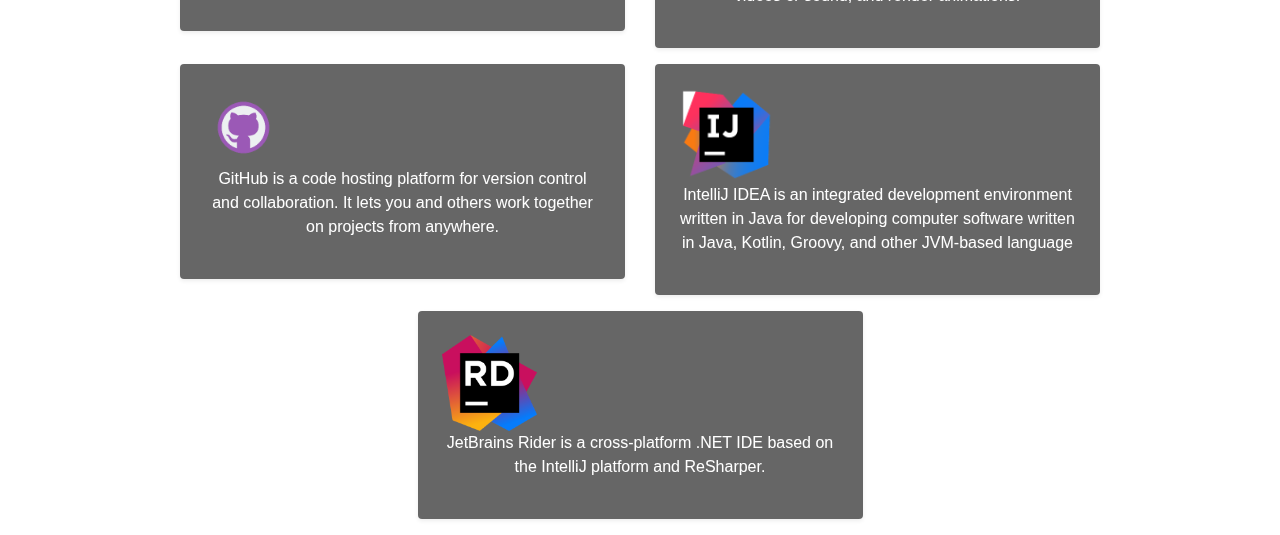
==== commit e18c6ecd: "v6 - NieR style" ====
--- a/about.html
+++ b/about.html
@@ -17,7 +17,9 @@
 
 </head>
 
-<body class="diagonal-gradient-background">
+<body>
+<div class="background"></div>
+
 <!-- Header -->
 <header id="header">
     <!-- Navbar 1 - Bootstrap Brain Component -->
@@ -54,10 +56,10 @@
 <!-- Main -->
 <main id="main">
     <!-- Skill 1 - Bootstrap Brain Component -->
-    <section class=" py-5 py-md-8 py-xl-10">
+    <section class="  py-md-8 py-xl-10" style="padding-top: 200px">
         <div class="container">
             <div class="row justify-content-md-center">
-                <div class="col-12 col-md-10 col-lg-8 col-xl-7 col-xxl-6" style="background: rgba(0, 0, 0, 0.6)">
+                <div class="col-12 col-md-10 col-lg-8 col-xl-7 col-xxl-6" style="background: rgba(0, 0, 0, 0.6); z-index: 2">
                     <h2 class="mt-5 mb-4 display-5 text-center text-white ">Competencies</h2>
                     <p class="text-white mb-5 text-center">Programming languages, tools I use</p>
                 </div>
@@ -66,22 +68,22 @@
         </div>
         <div class="container overflow-hidden">
             <div class="row justify-content-xl-center gy-3 gy-sm-4">
-                <div class="col-12 col-sm-6 col-xl-5 mb-3">
-                    <div class=" rounded shadow-sm p-3 p-md-4 p-xxl-5" style="background: rgba(0, 0, 0, 0.6)">
+                <div class="col-12 col-sm-6 col-xl-5 mb-3" style="z-index: 2;">
+                    <div class=" rounded shadow-sm p-3 p-md-4 p-xxl-5" style="background: rgba(0, 0, 0, 0.6); z-index: 2">
                         <img class="card-img-top" style="width: 20%" src="assets/img/logo/c.png" alt="Card image cap">
                         <p>The C programming language is a general-purpose, operating system-agnostic, and procedural
                             language that supports structured programming and provides low-level access to the system
                             memory.</p>
                     </div>
                 </div>
-                <div class="col-12 col-sm-6 col-xl-5 mb-3">
+                <div class="col-12 col-sm-6 col-xl-5 mb-3" style="z-index: 2;">
                     <div class=" rounded shadow-sm p-3 p-md-4 p-xxl-5" style="background: rgba(0, 0, 0, 0.6)">
                         <img class="card-img-top" style="width: 24%" src="assets/img/logo/cpp.png" alt="Card image cap">
                         <p>C++ is a statically typed, compiled, general-purpose, case-sensitive, free-form programming
                             language that supports procedural, object-oriented, and generic programming.</p>
                     </div>
                 </div>
-                <div class="col-12 col-sm-6 col-xl-5 mb-3">
+                <div class="col-12 col-sm-6 col-xl-5 mb-3" style="z-index: 2;">
                     <div class=" rounded shadow-sm p-3 p-md-4 p-xxl-5" style="background: rgba(0, 0, 0, 0.6)">
                         <img class="card-img-top" style="width: 24%" src="assets/img/logo/python.png"
                              alt="Card image cap">
@@ -91,14 +93,14 @@
                             languages.</p>
                     </div>
                 </div>
-                <div class="col-12 col-sm-6 col-xl-5 mb-3">
+                <div class="col-12 col-sm-6 col-xl-5 mb-3" style="z-index: 2;">
                     <div class=" rounded shadow-sm p-3 p-md-4 p-xxl-5" style="background: rgba(0, 0, 0, 0.6)">
                         <img class="card-img-top" style="width: 24%" src="assets/img/logo/nodejs.png"
                              alt="Card image cap">
                         <p>Node.js is an open-source, cross-platform JavaScript runtime environment.</p>
                     </div>
                 </div>
-                <div class="col-12 col-sm-6 col-xl-5 mb-3">
+                <div class="col-12 col-sm-6 col-xl-5 mb-3" style="z-index: 2;">
                     <div class=" rounded shadow-sm p-3 p-md-4 p-xxl-5" style="background: rgba(0, 0, 0, 0.6)">
                         <img class="card-img-top" style="width: 24%" src="assets/img/logo/htmlcss.png"
                              alt="Card image cap">
@@ -108,7 +110,7 @@
                             document written in a markup language such as HTML or XML.</p>
                     </div>
                 </div>
-                <div class="col-12 col-sm-6 col-xl-5 mb-3">
+                <div class="col-12 col-sm-6 col-xl-5 mb-3" style="z-index: 2;">
                     <div class=" rounded shadow-sm p-3 p-md-4 p-xxl-5" style="background: rgba(0, 0, 0, 0.6)">
                         <img class="card-img-top" style="width: 40%" src="assets/img/logo/mysql.png"
                              alt="Card image cap">
@@ -118,7 +120,7 @@
                             speed.</p>
                     </div>
                 </div>
-                <div class="col-12 col-sm-6 col-xl-5 mb-3">
+                <div class="col-12 col-sm-6 col-xl-5 mb-3" style="z-index: 2;">
                     <div class=" rounded shadow-sm p-3 p-md-4 p-xxl-5" style="background: rgba(0, 0, 0, 0.6)">
                         <img class="card-img-top" style="width: 24%" src="assets/img/logo/unity.png"
                              alt="Card image cap">
@@ -128,7 +130,7 @@
                             consoles.</p>
                     </div>
                 </div>
-                <div class="col-12 col-sm-6 col-xl-5 mb-3">
+                <div class="col-12 col-sm-6 col-xl-5 mb-3" style="z-index: 2;">
                     <div class=" rounded shadow-sm p-3 p-md-4 p-xxl-5" style="background: rgba(0, 0, 0, 0.6)">
                         <img class="card-img-top" style="width: 24%" src="assets/img/logo/unreal.png"
                              alt="Card image cap">
@@ -138,17 +140,15 @@
                     </div>
                 </div>
             </div>
-        </div>
-        <div class="container overflow-hidden">
             <div class="row justify-content-xl-center gy-3 gy-sm-4">
-                <div class="col-12 col-sm-6 col-xl-5 mb-3">
+                <div class="col-12 col-sm-6 col-xl-5 mb-3" style="z-index: 2;">
                     <div class=" rounded shadow-sm p-3 p-md-4 p-xxl-5" style="background: rgba(0, 0, 0, 0.6)">
                         <img class="card-img-top" style="width: 20%" src="assets/img/logo/git.png" alt="Card image cap">
                         <p>GitHub is a code hosting platform for version control and collaboration. It lets you and
                             others work together on projects from anywhere.</p>
                     </div>
                 </div>
-                <div class="col-12 col-sm-6 col-xl-5 mb-3">
+                <div class="col-12 col-sm-6 col-xl-5 mb-3" style="z-index: 2;">
                     <div class=" rounded shadow-sm p-3 p-md-4 p-xxl-5" style="background: rgba(0, 0, 0, 0.6)">
                         <img class="card-img-top" style="width: 24%" src="assets/img/logo/idea.png"
                              alt="Card image cap">
@@ -156,7 +156,7 @@
                             computer software written in Java, Kotlin, Groovy, and other JVM-based language</p>
                     </div>
                 </div>
-                <div class="col-12 col-sm-6 col-xl-5 mb-3">
+                <div class="col-12 col-sm-6 col-xl-5 mb-3" style="z-index: 2;">
                     <div class=" rounded shadow-sm p-3 p-md-4 p-xxl-5" style="background: rgba(0, 0, 0, 0.6)">
                         <img class="card-img-top" style="width: 24%" src="assets/img/logo/rider.png"
                              alt="Card image cap">
@@ -169,6 +169,16 @@
     </section>
 
 </main>
+<div class="circle1"></div>
+<div class="circle2"></div>
+<div class="circle3"></div>
+<div class="circle4"></div>
+<div class="line1"></div>
+<div class="line2"></div>
+<div class="line3"></div>
+<div class="line4"></div>
+<div class="line5"></div>
+<div class="line6"></div>
 
 
 <!-- Javascript Files: Vendors -->
--- a/assets/css/styles.css
+++ b/assets/css/styles.css
@@ -43,9 +43,19 @@
 }
 
 body {
-    background: linear-gradient(132deg, #252525, #9f9f9f);
-    background-size: 400% 400%;
-    animation: BackgroundGradient 200s ease infinite
+
+}
+
+.background {
+    z-index: -1;
+    position: fixed;
+    top: 0;
+    left: 0;
+    width: 100%;
+    height: 100%;
+    background: #bfbaa4;
+    background-image: linear-gradient(rgb(176, 175, 144) .1em, transparent .1em), linear-gradient(90deg, rgb(176, 175, 144) .1em, transparent .1em);
+    background-size: .5em .5em;
 }
 
 @keyframes BackgroundGradient {
@@ -95,4 +105,192 @@
     padding-right: 20px;
 }
 
-.navbar-links:hover { color: #b6b6b6; text-decoration: none;}+.navbar-links:hover { color: #b6b6b6; text-decoration: none;}
+
+.navbar {
+    background-color: #7a786a;
+    height: 80px;
+    width: 100%;
+    position: fixed;
+    top: 0;
+    left: 0;
+    z-index: 4;
+}
+
+.circle1 {
+    width: 60rem;
+    height: 60rem;
+    border-radius: 50%;
+    border: 4px solid #7a786a;
+    position: fixed; /* Fixed positioning to keep it in place */
+    left: -30rem; /* Start off-screen */
+    bottom: -30rem;
+    z-index: 1;
+}
+
+
+.circle2 {
+    width: 55rem;
+    height: 55rem;
+    border-radius: 50%;
+    border: 4px solid #7a786a;
+    position: fixed; /* Fixed positioning to keep it in place */
+    transform: rotate(45deg);
+    left: -27.5rem; /* Start off-screen */
+    bottom: -27.5rem;
+    z-index: 1;
+}
+
+.circle3 {
+    width: 60rem;
+    height: 60rem;
+    border-radius: 50%;
+    border: 4px solid #7a786a;
+    position: fixed; /* Fixed positioning to keep it in place */
+    top: -30rem; /* Start off-screen */
+    right: -30rem;
+    z-index: 1;
+
+}
+.circle4 {
+    width: 55rem;
+    height: 55rem;
+    border-radius: 50%;
+    border: 4px solid #7a786a;
+    position: fixed; /* Fixed positioning to keep it in place */
+    transform: rotate(45deg);
+    top: -27.5rem; /* Start off-screen */
+    right: -27.5rem;
+    z-index: 1;
+
+}
+
+.line1 {
+    border-bottom: 4px solid rgb(122, 120, 106);
+    width: 60rem;
+    transform: rotate(-45deg);
+    transform-origin: right;
+    position: fixed;
+    left: -15rem;
+    bottom: 40rem;
+    z-index: 1;
+
+}
+
+.line2 {
+    border-bottom: 4px solid rgb(122, 120, 106);
+    width: 60rem;
+    transform: rotate(-45deg);
+    transform-origin: right;
+    position: fixed;
+    left: -20rem;
+    bottom: 40rem;
+    z-index: 1;
+
+}
+
+.line3 {
+    border-bottom: 4px solid rgb(122, 120, 106);
+    width: 60rem;
+    transform: rotate(-45deg);
+    transform-origin: right;
+    position: fixed;
+    left: -30rem;
+    bottom: 40rem;
+    z-index: 1;
+
+}
+
+.line4 {
+    border-bottom: 4px solid rgb(122, 120, 106);
+    width: 60rem;
+    transform: rotate(-45deg);
+    transform-origin: right;
+    position: fixed;
+    right: 0rem;
+    top: 0rem;
+    z-index: 1;
+
+}
+
+.line5 {
+    border-bottom: 4px solid rgb(122, 120, 106);
+    width: 60rem;
+    transform: rotate(-45deg);
+    transform-origin: right;
+    position: fixed;
+    right: 2rem;
+    top: -5rem;
+    z-index: 1;
+
+}
+
+.line6 {
+    border-bottom: 4px solid rgb(122, 120, 106);
+    width: 60rem;
+    transform: rotate(-45deg);
+    transform-origin: right;
+    position: fixed;
+    right: -25rem;
+    top: -10rem;
+    z-index: 1;
+
+}
+
+@media (max-width: 768px) {
+    .circle1 {
+        width: 30rem; /* Adjust the size for smaller screens */
+        height: 30rem;
+        left: -15rem; /* Adjust the position for smaller screens */
+        bottom: -15rem;
+    }
+    .circle2 {
+        width: 27.5rem; /* Adjust the size for smaller screens */
+        height: 27.5rem;
+        left: -13.75rem; /* Adjust the position for smaller screens */
+        bottom: -13.75rem;
+    }
+    .circle3 {
+        width: 30rem; /* Adjust the size for smaller screens */
+        height: 30rem;
+        right: -15rem; /* Adjust the position for smaller screens */
+        top: -15rem;
+    }
+    .circle4 {
+        width: 27.5rem; /* Adjust the size for smaller screens */
+        height: 27.5rem;
+        right: -13.75rem; /* Adjust the position for smaller screens */
+        top: -13.75rem;
+    }
+    .line1 {
+        width: 30rem;
+        left: -7.5rem;
+        bottom: 20rem;
+    }
+    .line2 {
+            width: 30rem;
+            left: -10rem;
+            bottom: 20rem;
+        }
+    .line3 {
+            width: 30rem;
+            left: -15rem;
+            bottom: 20rem;
+        }
+    .line4 {
+            width: 30rem;
+            right: 0rem;
+            top: 0rem;
+        }
+    .line5 {
+            width: 30rem;
+            right: 1rem;
+            top: -2.5rem;
+        }
+    .line6 {
+            width: 30rem;
+            right: -12.5rem;
+            top: -5rem;
+        }
+
+}
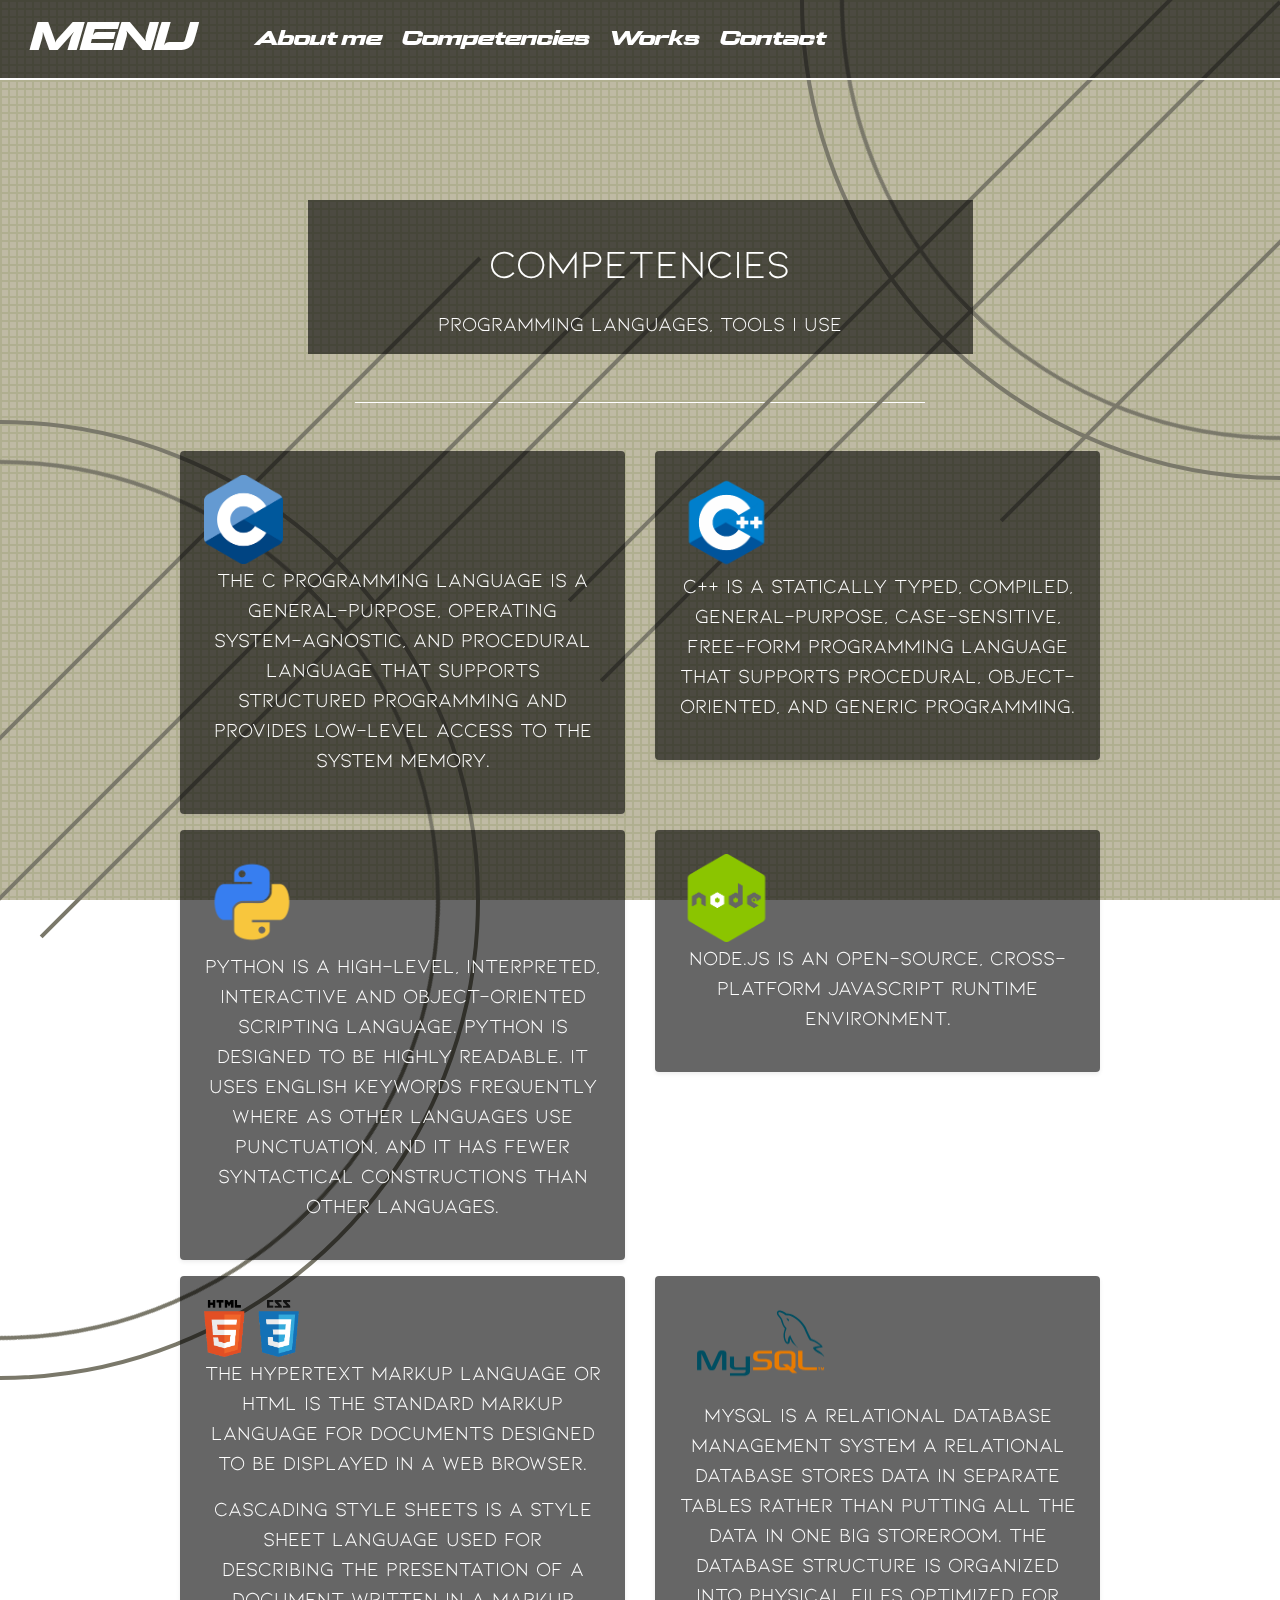
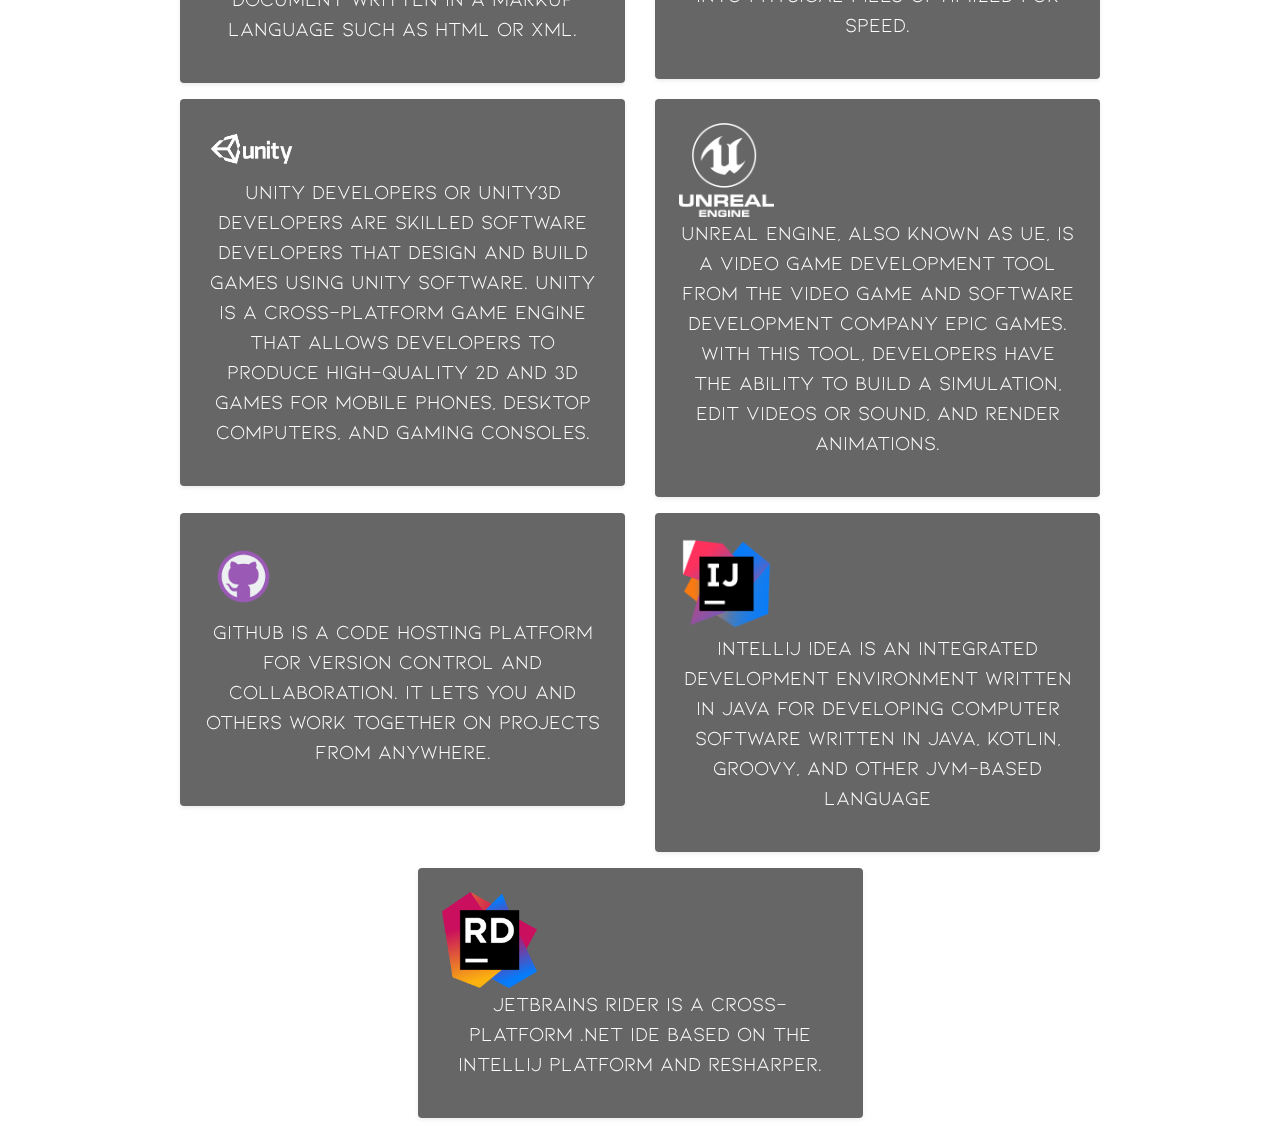
==== commit 499f4f41: "v8 - font" ====
--- a/about.html
+++ b/about.html
@@ -60,8 +60,8 @@
         <div class="container">
             <div class="row justify-content-md-center">
                 <div class="col-12 col-md-10 col-lg-8 col-xl-7 col-xxl-6" style="background: rgba(0, 0, 0, 0.6); z-index: 2">
-                    <h2 class="mt-5 mb-4 display-5 text-center text-white ">Competencies</h2>
-                    <p class="text-white mb-5 text-center">Programming languages, tools I use</p>
+                    <p class="header-title">Competencies</p>
+                    <p class="text">Programming languages, tools I use</p>
                 </div>
                 <hr class="w-50 mx-auto mb-5 mt-5 mb-xl-9 border-white">
             </div>
@@ -71,7 +71,7 @@
                 <div class="col-12 col-sm-6 col-xl-5 mb-3" style="z-index: 2;">
                     <div class=" rounded shadow-sm p-3 p-md-4 p-xxl-5" style="background: rgba(0, 0, 0, 0.6); z-index: 2">
                         <img class="card-img-top" style="width: 20%" src="assets/img/logo/c.png" alt="Card image cap">
-                        <p>The C programming language is a general-purpose, operating system-agnostic, and procedural
+                        <p class="text">The C programming language is a general-purpose, operating system-agnostic, and procedural
                             language that supports structured programming and provides low-level access to the system
                             memory.</p>
                     </div>
@@ -79,7 +79,7 @@
                 <div class="col-12 col-sm-6 col-xl-5 mb-3" style="z-index: 2;">
                     <div class=" rounded shadow-sm p-3 p-md-4 p-xxl-5" style="background: rgba(0, 0, 0, 0.6)">
                         <img class="card-img-top" style="width: 24%" src="assets/img/logo/cpp.png" alt="Card image cap">
-                        <p>C++ is a statically typed, compiled, general-purpose, case-sensitive, free-form programming
+                        <p class="text">C++ is a statically typed, compiled, general-purpose, case-sensitive, free-form programming
                             language that supports procedural, object-oriented, and generic programming.</p>
                     </div>
                 </div>
@@ -87,7 +87,7 @@
                     <div class=" rounded shadow-sm p-3 p-md-4 p-xxl-5" style="background: rgba(0, 0, 0, 0.6)">
                         <img class="card-img-top" style="width: 24%" src="assets/img/logo/python.png"
                              alt="Card image cap">
-                        <p>Python is a high-level, interpreted, interactive and object-oriented scripting language.
+                        <p class="text">Python is a high-level, interpreted, interactive and object-oriented scripting language.
                             Python is designed to be highly readable. It uses English keywords frequently where as other
                             languages use punctuation, and it has fewer syntactical constructions than other
                             languages.</p>
@@ -97,16 +97,16 @@
                     <div class=" rounded shadow-sm p-3 p-md-4 p-xxl-5" style="background: rgba(0, 0, 0, 0.6)">
                         <img class="card-img-top" style="width: 24%" src="assets/img/logo/nodejs.png"
                              alt="Card image cap">
-                        <p>Node.js is an open-source, cross-platform JavaScript runtime environment.</p>
+                        <p class="text">Node.js is an open-source, cross-platform JavaScript runtime environment.</p>
                     </div>
                 </div>
                 <div class="col-12 col-sm-6 col-xl-5 mb-3" style="z-index: 2;">
                     <div class=" rounded shadow-sm p-3 p-md-4 p-xxl-5" style="background: rgba(0, 0, 0, 0.6)">
                         <img class="card-img-top" style="width: 24%" src="assets/img/logo/htmlcss.png"
                              alt="Card image cap">
-                        <p>The HyperText Markup Language or HTML is the standard markup language for documents designed
+                        <p class="text">The HyperText Markup Language or HTML is the standard markup language for documents designed
                             to be displayed in a web browser.</p>
-                        <p>Cascading Style Sheets is a style sheet language used for describing the presentation of a
+                        <p class="text">Cascading Style Sheets is a style sheet language used for describing the presentation of a
                             document written in a markup language such as HTML or XML.</p>
                     </div>
                 </div>
@@ -114,7 +114,7 @@
                     <div class=" rounded shadow-sm p-3 p-md-4 p-xxl-5" style="background: rgba(0, 0, 0, 0.6)">
                         <img class="card-img-top" style="width: 40%" src="assets/img/logo/mysql.png"
                              alt="Card image cap">
-                        <p>MySQL is a relational database management system
+                        <p class="text">MySQL is a relational database management system
                             A relational database stores data in separate tables rather than putting all the data in one
                             big storeroom. The database structure is organized into physical files optimized for
                             speed.</p>
@@ -124,7 +124,7 @@
                     <div class=" rounded shadow-sm p-3 p-md-4 p-xxl-5" style="background: rgba(0, 0, 0, 0.6)">
                         <img class="card-img-top" style="width: 24%" src="assets/img/logo/unity.png"
                              alt="Card image cap">
-                        <p>Unity developers or Unity3D developers are skilled software developers that design and build
+                        <p class="text">Unity developers or Unity3D developers are skilled software developers that design and build
                             games using unity software. Unity is a cross-platform game engine that allows developers to
                             produce high-quality 2D and 3D games for mobile phones, desktop computers, and gaming
                             consoles.</p>
@@ -134,7 +134,7 @@
                     <div class=" rounded shadow-sm p-3 p-md-4 p-xxl-5" style="background: rgba(0, 0, 0, 0.6)">
                         <img class="card-img-top" style="width: 24%" src="assets/img/logo/unreal.png"
                              alt="Card image cap">
-                        <p>Unreal Engine, also known as UE, is a video game development tool from the video game and
+                        <p class="text">Unreal Engine, also known as UE, is a video game development tool from the video game and
                             software development company Epic Games. With this tool, developers have the ability to
                             build a simulation, edit videos or sound, and render animations.</p>
                     </div>
@@ -144,7 +144,7 @@
                 <div class="col-12 col-sm-6 col-xl-5 mb-3" style="z-index: 2;">
                     <div class=" rounded shadow-sm p-3 p-md-4 p-xxl-5" style="background: rgba(0, 0, 0, 0.6)">
                         <img class="card-img-top" style="width: 20%" src="assets/img/logo/git.png" alt="Card image cap">
-                        <p>GitHub is a code hosting platform for version control and collaboration. It lets you and
+                        <p class="text">GitHub is a code hosting platform for version control and collaboration. It lets you and
                             others work together on projects from anywhere.</p>
                     </div>
                 </div>
@@ -152,7 +152,7 @@
                     <div class=" rounded shadow-sm p-3 p-md-4 p-xxl-5" style="background: rgba(0, 0, 0, 0.6)">
                         <img class="card-img-top" style="width: 24%" src="assets/img/logo/idea.png"
                              alt="Card image cap">
-                        <p>IntelliJ IDEA is an integrated development environment written in Java for developing
+                        <p class="text">IntelliJ IDEA is an integrated development environment written in Java for developing
                             computer software written in Java, Kotlin, Groovy, and other JVM-based language</p>
                     </div>
                 </div>
@@ -160,7 +160,7 @@
                     <div class=" rounded shadow-sm p-3 p-md-4 p-xxl-5" style="background: rgba(0, 0, 0, 0.6)">
                         <img class="card-img-top" style="width: 24%" src="assets/img/logo/rider.png"
                              alt="Card image cap">
-                        <p>JetBrains Rider is a cross-platform .NET IDE based on the IntelliJ platform and
+                        <p class="text">JetBrains Rider is a cross-platform .NET IDE based on the IntelliJ platform and
                             ReSharper.</p>
                     </div>
                 </div>
--- a/assets/css/styles.css
+++ b/assets/css/styles.css
@@ -9,6 +9,13 @@
 @font-face {
     font-family: 'Stuxiiy';
     src: url('../fonts/Stuxiiy.ttf');
+    font-weight: normal;
+    font-style: normal;
+}
+
+@font-face {
+    font-family: 'Kiona';
+    src: url('../fonts/kiona.ttf');
     font-weight: normal;
     font-style: normal;
 }
@@ -63,29 +70,66 @@
     50% {background-position: 100% 50%;}
     100% {background-position: 0% 50%;}
 }
+
 p {
     color: white;
+}
+
+.text {
+    font-family: 'Kiona';
+    font-size: 20px;
+    color: white;
     text-align: center;
 }
 
-li {
-    color: white;
-    font-family: 'Wavehaus';
-
-}
-
-h3 {
-    color: white;
-    font-family: 'Wavehaus';
-
-}
-
-h2 {
+.timeline-title {
+    font-family: 'Kiona';
+    color: white;
+    font-size: 28px;
+
+}
+
+.timeline-date {
+    font-family: 'Kiona';
+    color: white;
+    font-size: 50px;
+
+}
+
+.timelime-location {
+    font-family: 'Kiona';
+    color: white;
+    font-size: 25px;
+
+}
+
+.timeline-description {
+    font-family: 'Kiona';
+    color: white;
+    font-size: 20px;
+
+}
+
+.text-left {
+    font-family: 'Kiona';
+    font-size: 20px;
+    color: white;
+}
+
+.modal-title {
+    font-family: 'Kiona';
+    font-size: 30px;
     color: white;
     text-align: center;
-    font-family: 'Wavehaus';
-
-}
+}
+.header-title {
+    font-family: 'Kiona';
+    color: white;
+    font-size: 40px;
+    text-align: center;
+    padding-top: 2rem;
+}
+
 
 body::-webkit-scrollbar{
     display: none;
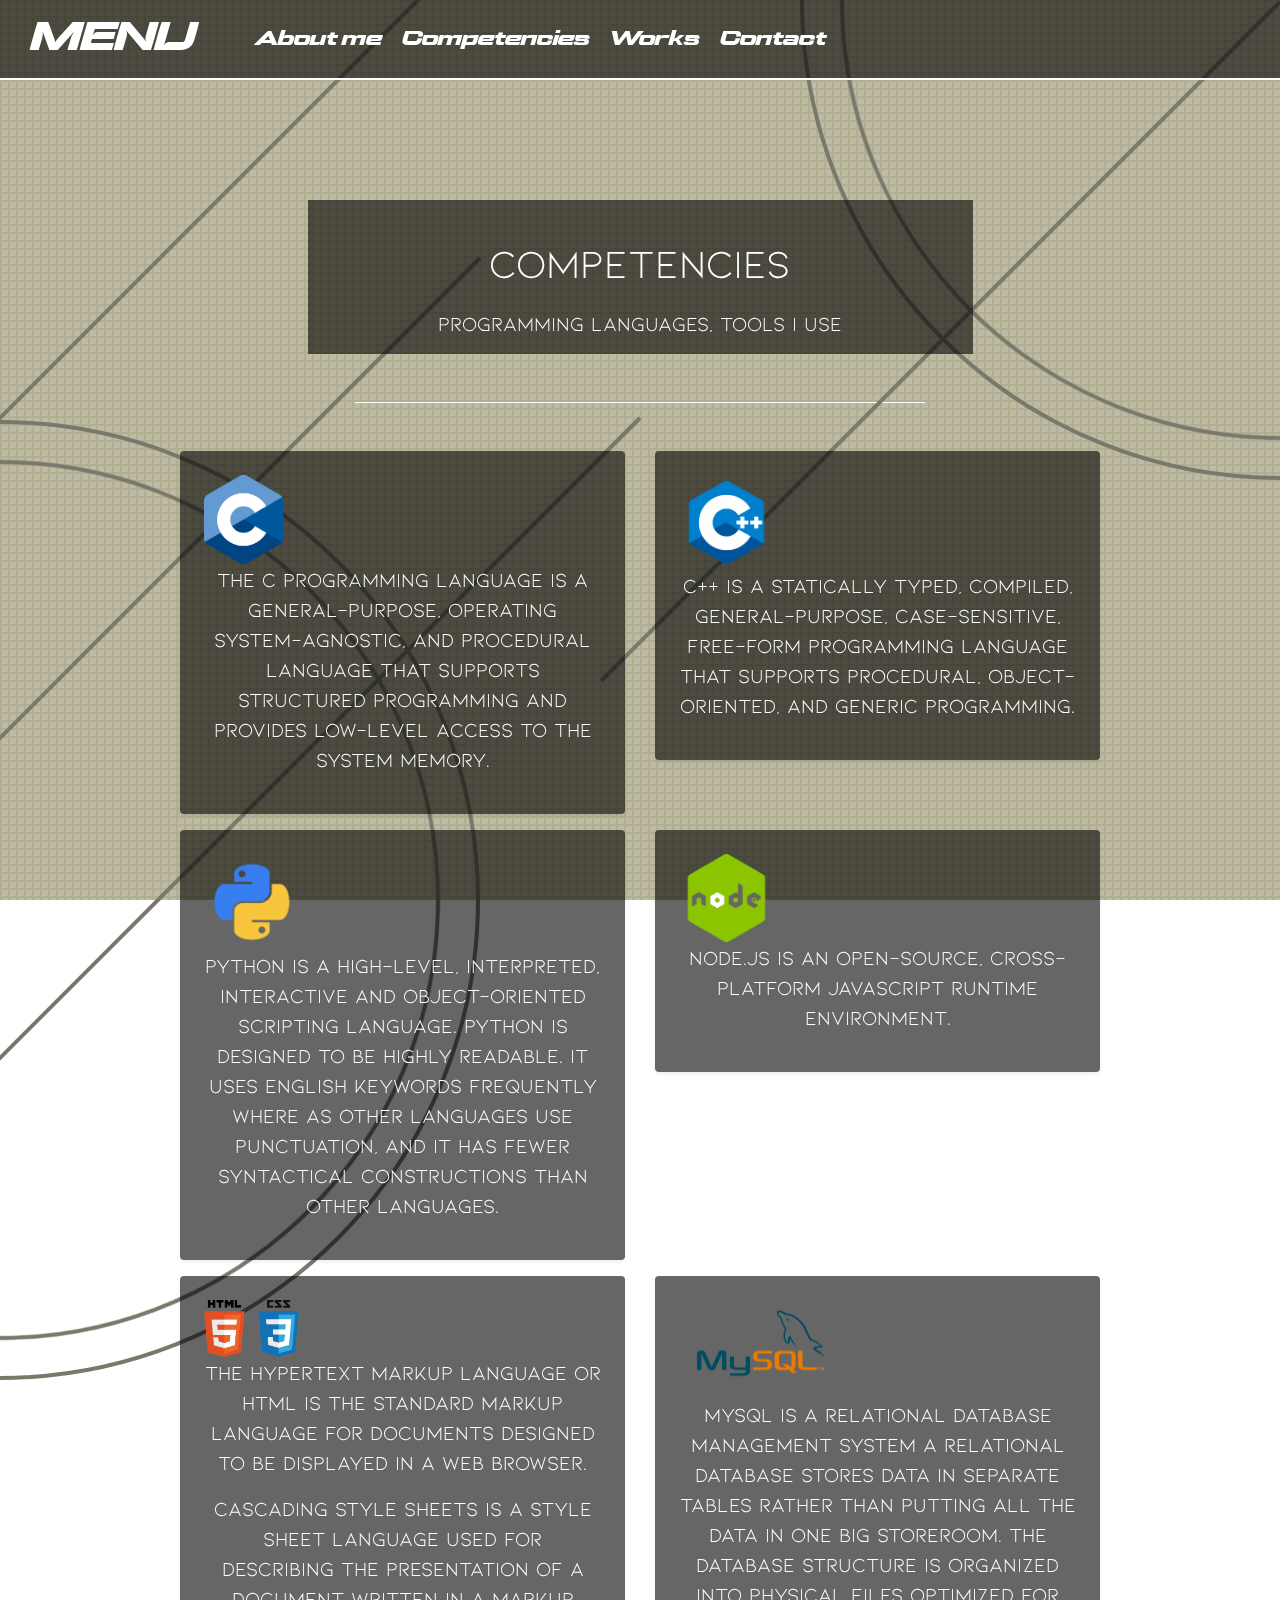
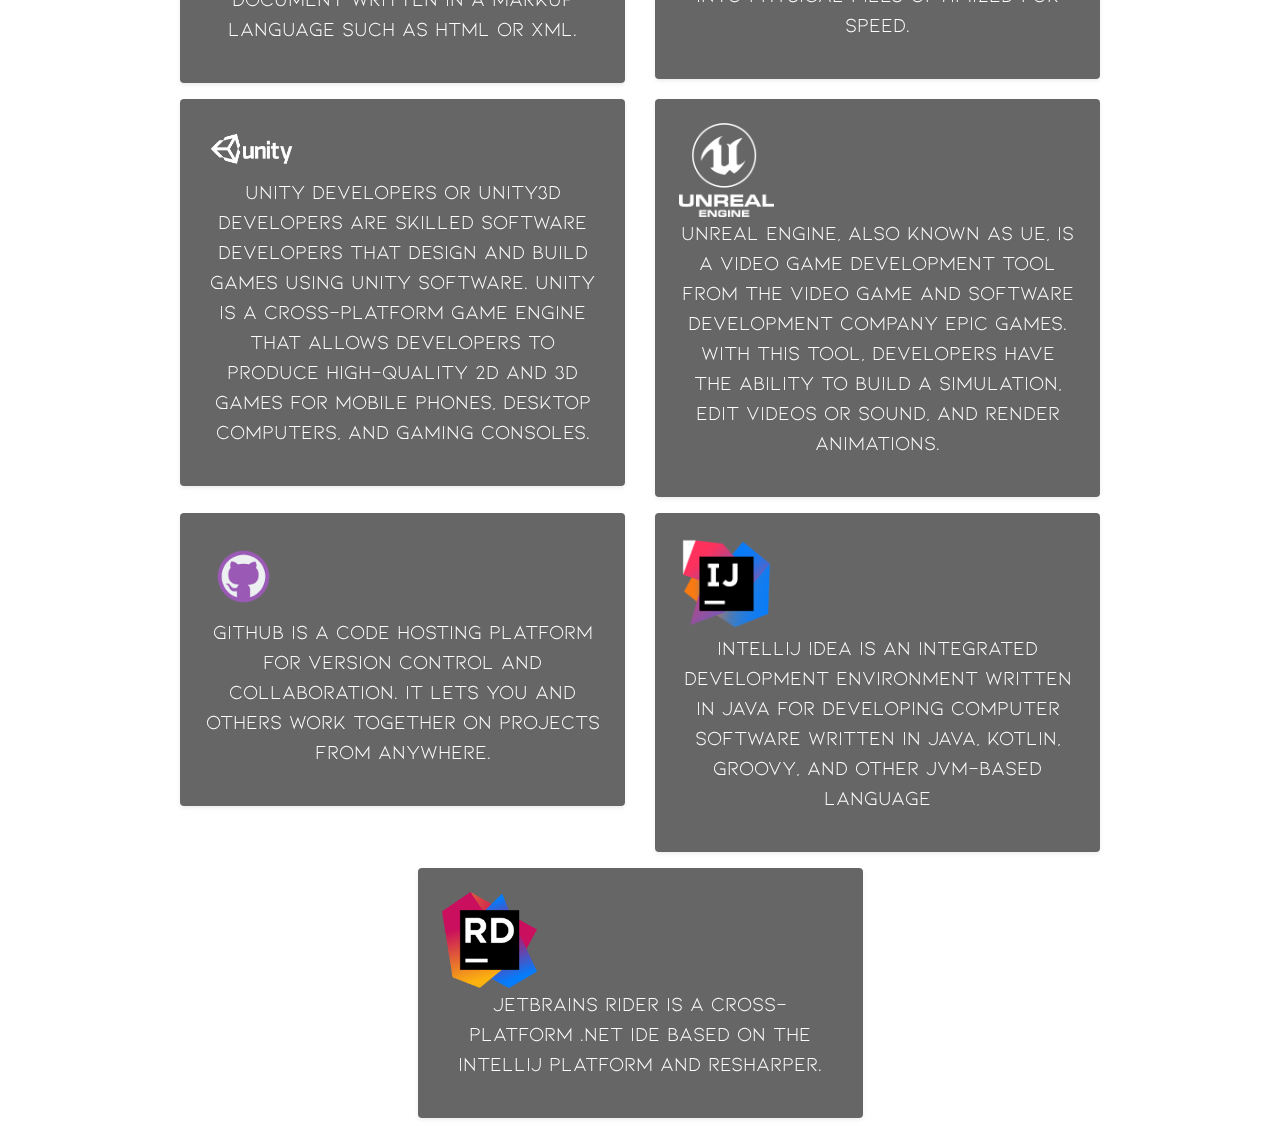
==== commit 4a63a51b: "v10" ====
--- a/about.html
+++ b/about.html
@@ -10,6 +10,7 @@
     <title>TRAN Jimmy</title>
     <meta name="description" content="portfolio">
     <meta name="author" content="Jimmy">
+    <meta name="view-transition" content="same-origin">
 
     <link rel="stylesheet" href="https://cdn.jsdelivr.net/npm/bootstrap@4.3.1/dist/css/bootstrap.min.css"
           integrity="sha384-ggOyR0iXCbMQv3Xipma34MD+dH/1fQ784/j6cY/iJTQUOhcWr7x9JvoRxT2MZw1T" crossorigin="anonymous">
--- a/assets/css/styles.css
+++ b/assets/css/styles.css
@@ -149,7 +149,7 @@
     padding-right: 20px;
 }
 
-.navbar-links:hover { color: #b6b6b6; text-decoration: none;}
+.navbar-links:hover { color: #dcdcdc; text-decoration: none;}
 
 .navbar {
     background-color: #7a786a;
@@ -170,6 +170,7 @@
     left: -30rem; /* Start off-screen */
     bottom: -30rem;
     z-index: 1;
+    animation: circle1 3s ease 0s infinite alternate none;
 }
 
 
@@ -183,6 +184,8 @@
     left: -27.5rem; /* Start off-screen */
     bottom: -27.5rem;
     z-index: 1;
+    animation: circle1 4s ease 0s infinite alternate none;
+
 }
 
 .circle3 {
@@ -194,6 +197,7 @@
     top: -30rem; /* Start off-screen */
     right: -30rem;
     z-index: 1;
+    animation: circle1 3s ease 0s infinite alternate none;
 
 }
 .circle4 {
@@ -206,6 +210,7 @@
     top: -27.5rem; /* Start off-screen */
     right: -27.5rem;
     z-index: 1;
+    animation: circle1 4s ease 0s infinite alternate none;
 
 }
 
@@ -215,9 +220,10 @@
     transform: rotate(-45deg);
     transform-origin: right;
     position: fixed;
-    left: -15rem;
-    bottom: 40rem;
-    z-index: 1;
+    left: -20rem;
+    bottom: 70rem;
+    z-index: 1;
+    animation: line1 7s ease 0s infinite alternate none;
 
 }
 
@@ -228,8 +234,9 @@
     transform-origin: right;
     position: fixed;
     left: -20rem;
-    bottom: 40rem;
-    z-index: 1;
+    bottom: 30rem;
+    z-index: 1;
+    animation: line1 5s ease 0s infinite alternate none;
 
 }
 
@@ -242,6 +249,7 @@
     left: -30rem;
     bottom: 40rem;
     z-index: 1;
+    animation: line1 4s ease 0s infinite alternate none;
 
 }
 
@@ -254,6 +262,7 @@
     right: 0rem;
     top: 0rem;
     z-index: 1;
+    animation: line2 2s ease 0s infinite alternate none;
 
 }
 
@@ -263,9 +272,10 @@
     transform: rotate(-45deg);
     transform-origin: right;
     position: fixed;
-    right: 2rem;
-    top: -5rem;
-    z-index: 1;
+    right: 30rem;
+    top: -100rem;
+    z-index: 1;
+    animation: line2 4s ease 0s infinite alternate none;
 
 }
 
@@ -275,9 +285,10 @@
     transform: rotate(-45deg);
     transform-origin: right;
     position: fixed;
-    right: -25rem;
-    top: -10rem;
-    z-index: 1;
+    right: 40rem;
+    top: -70rem;
+    z-index: 1;
+    animation: line2 6s ease 0s infinite alternate none;
 
 }
 
@@ -310,6 +321,7 @@
         width: 30rem;
         left: -7.5rem;
         bottom: 20rem;
+
     }
     .line2 {
             width: 30rem;
@@ -336,5 +348,38 @@
             right: -12.5rem;
             top: -5rem;
         }
-
-}
+}
+
+@keyframes circle1 {
+    0% {
+        transform: scale(0.98);
+    }
+
+    100% {
+        transform: scale(1);
+    }
+}
+
+@keyframes line1 {
+    0% {
+        top: 50rem;
+        transform: rotate(-45deg);
+    }
+
+    100% {
+        top: 51rem; /* Adjust this value to control vertical movement */
+        transform: rotate(-45deg); /* Keep the angle */
+    }
+}
+
+@keyframes line2 {
+    0% {
+        bottom: 82rem;
+        transform: rotate(-45deg);
+    }
+
+    100% {
+        bottom: 83rem; /* Adjust this value to control vertical movement */
+        transform: rotate(-45deg); /* Keep the angle */
+    }
+}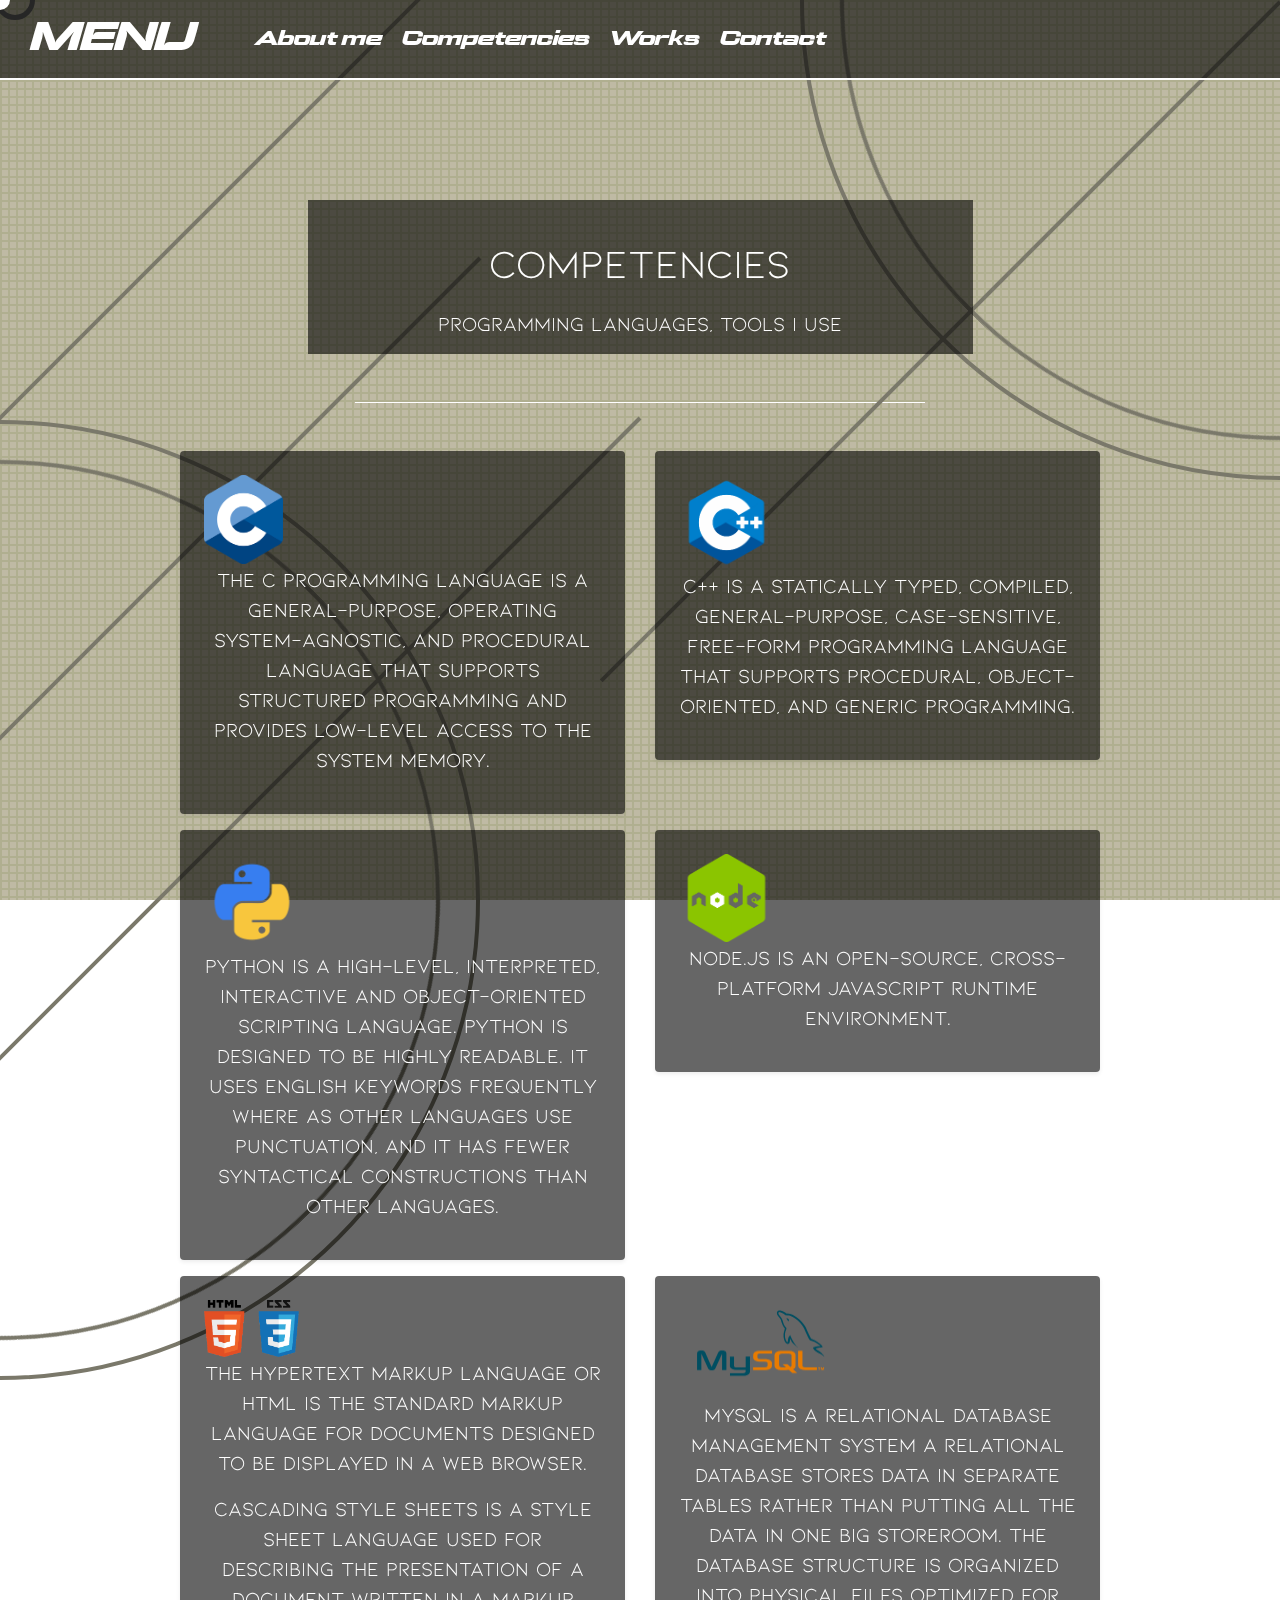
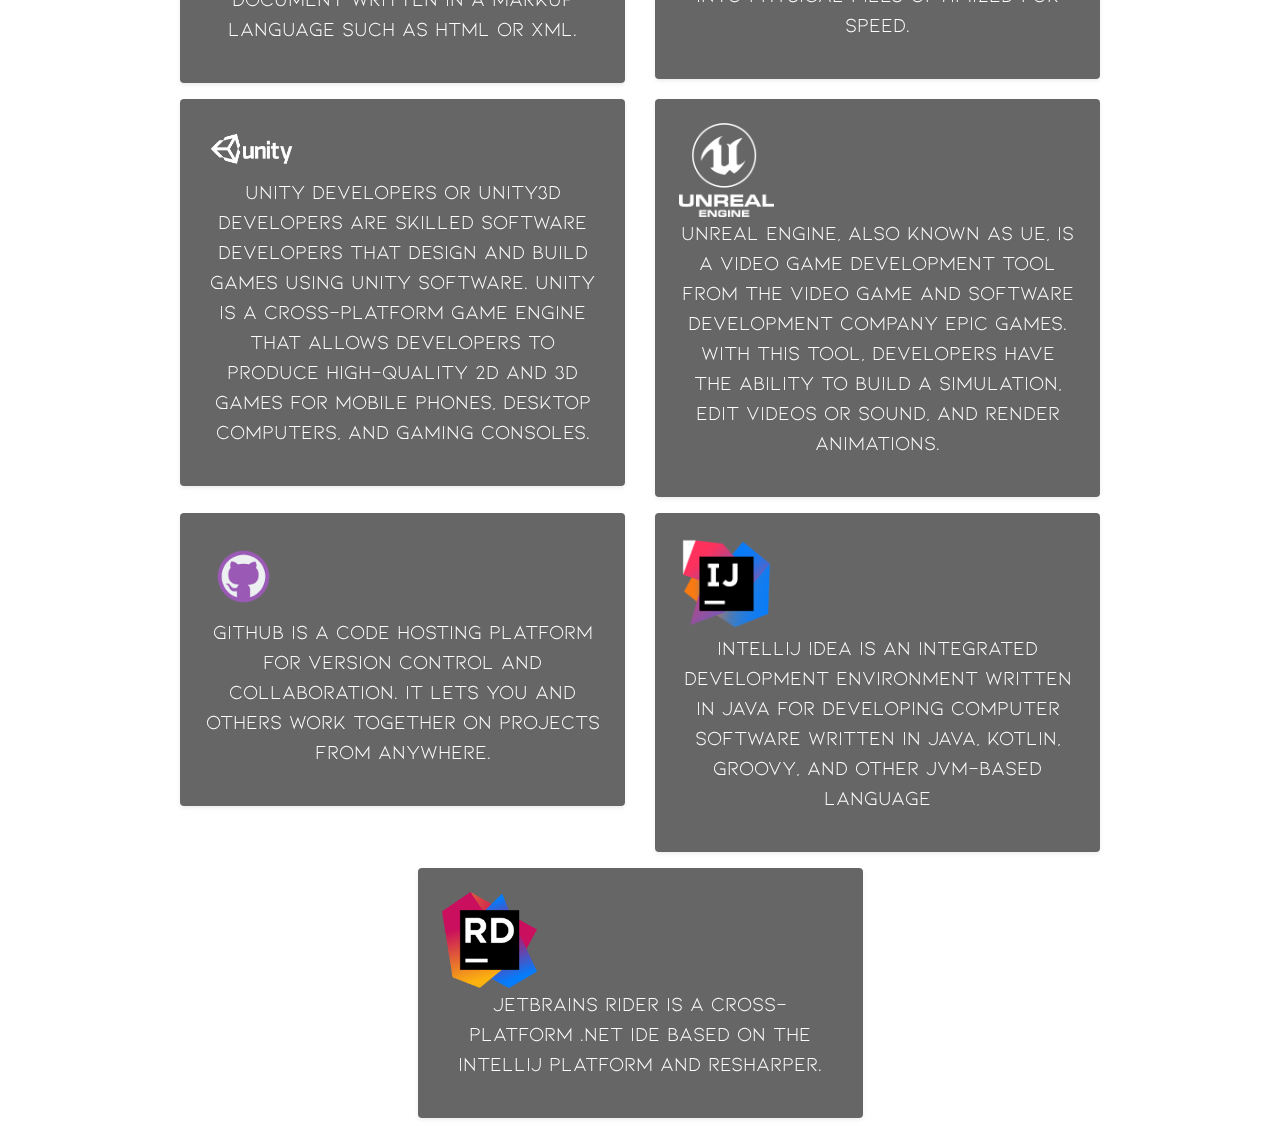
==== commit ba835a9a: "v12" ====
--- a/about.html
+++ b/about.html
@@ -20,6 +20,8 @@
 
 <body>
 <div class="background"></div>
+<div class="cursor"></div>
+<div class="cursor2"></div>
 
 <!-- Header -->
 <header id="header">
@@ -184,6 +186,7 @@
 
 <!-- Javascript Files: Vendors -->
 <script src="https://unpkg.com/bootstrap@5.3.0/dist/js/bootstrap.bundle.min.js"></script>
+<script src="assets/js/cursor.js"></script>
 
 </body>
 
--- a/assets/css/styles.css
+++ b/assets/css/styles.css
@@ -50,7 +50,7 @@
 }
 
 body {
-
+    cursor: none;
 }
 
 .background {
@@ -149,7 +149,7 @@
     padding-right: 20px;
 }
 
-.navbar-links:hover { color: #dcdcdc; text-decoration: none;}
+.navbar-links:hover { color: #dcdcdc; text-decoration: none; cursor: none}
 
 .navbar {
     background-color: #7a786a;
@@ -382,4 +382,47 @@
         bottom: 83rem; /* Adjust this value to control vertical movement */
         transform: rotate(-45deg); /* Keep the angle */
     }
+}
+
+.cursor {
+    width: 40px;
+    height: 40px;
+    border-radius: 100%;
+    border: 5px solid #262626;
+    transition: all 100ms ease-out;
+    position: fixed;
+    pointer-events: none;
+    left: 0;
+    top: 0;
+    transform: translate(calc(-50% + 15px), -50%);
+    z-index: 10;
+
+}
+
+.cursor2 {
+    width: 20px;
+    height: 20px;
+    border-radius: 100%;
+    background-color: #ffffff;
+    opacity: 1;
+    position: fixed;
+    transform: translate(-50%, -50%);
+    pointer-events: none;
+    transition: width .3s, height .3s, opacity .9s;
+    z-index: 10;
+
+}
+
+.hover {
+    background-color: red;
+    opacity: 0.5;
+    z-index: 10;
+}
+
+.cursorinnerhover {
+    width: 50px;
+    height: 50px;
+    opacity: .5;
+    z-index: 10;
+
 }